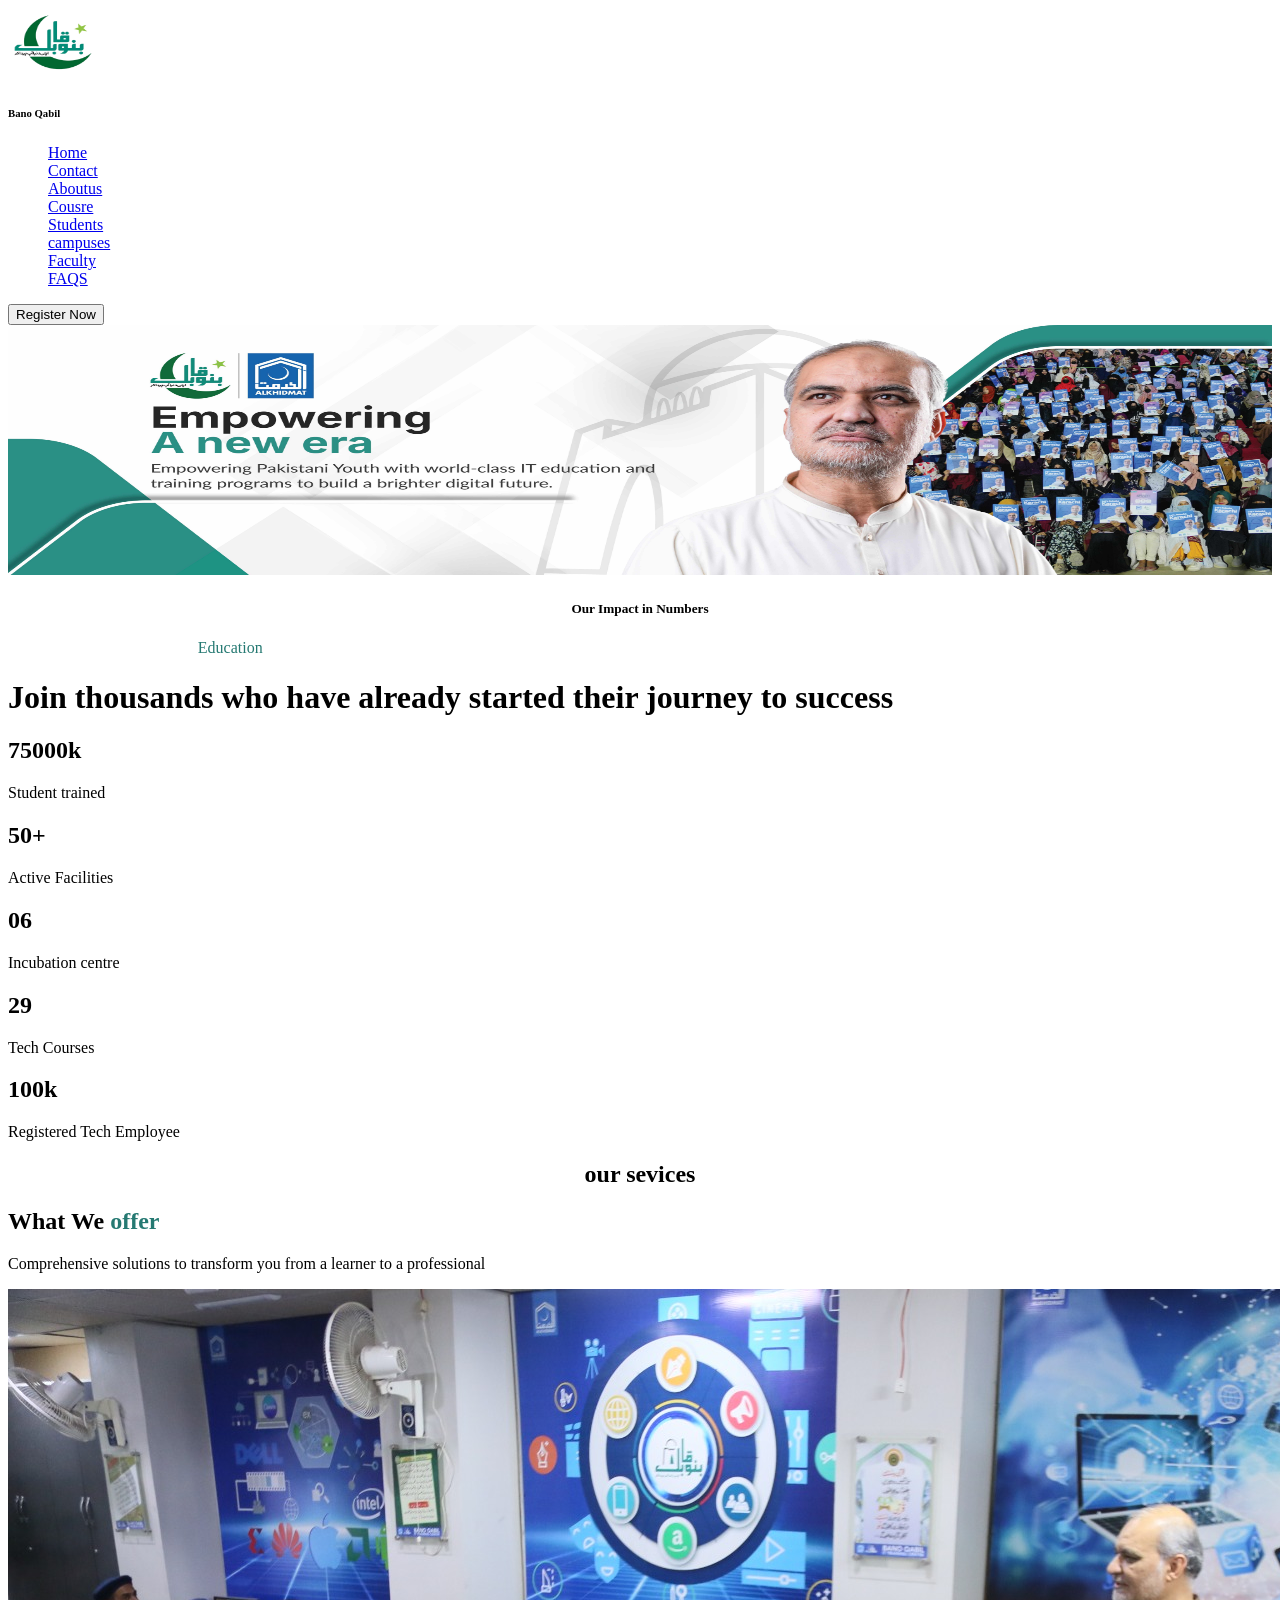
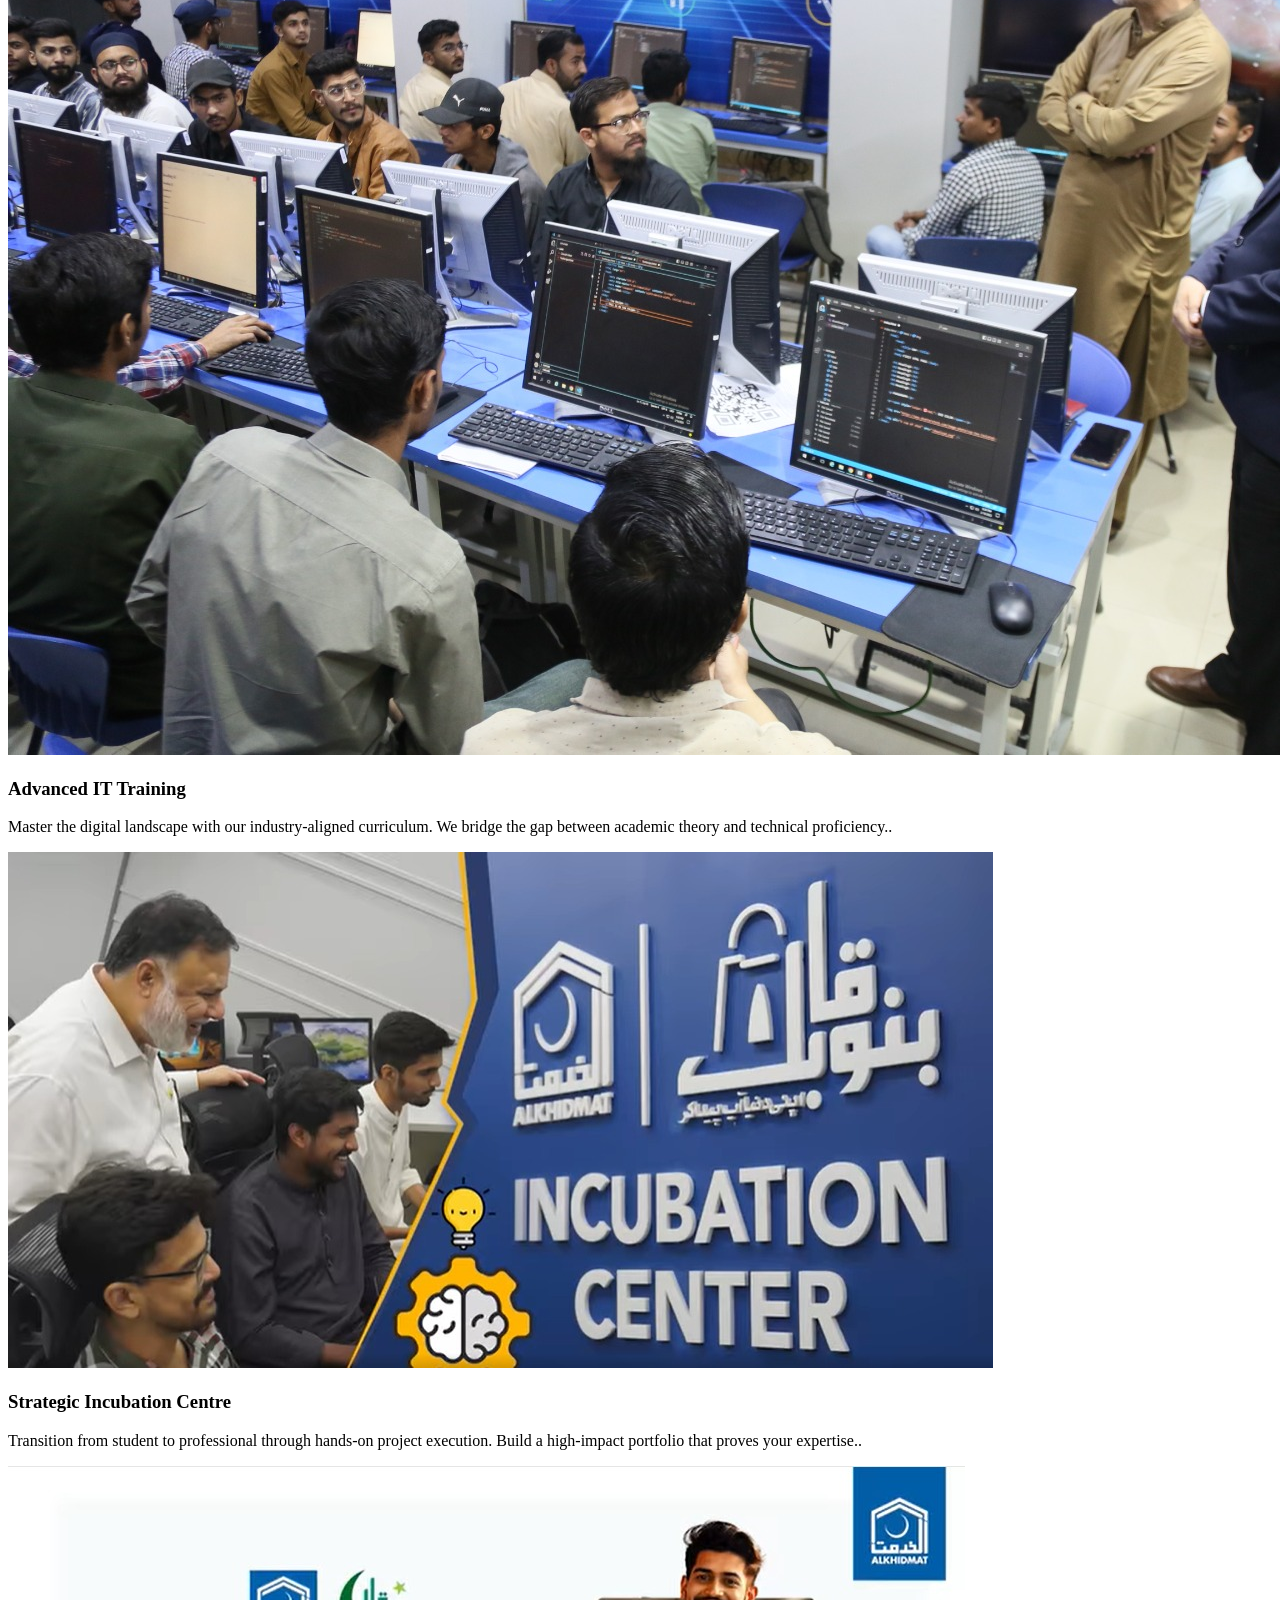
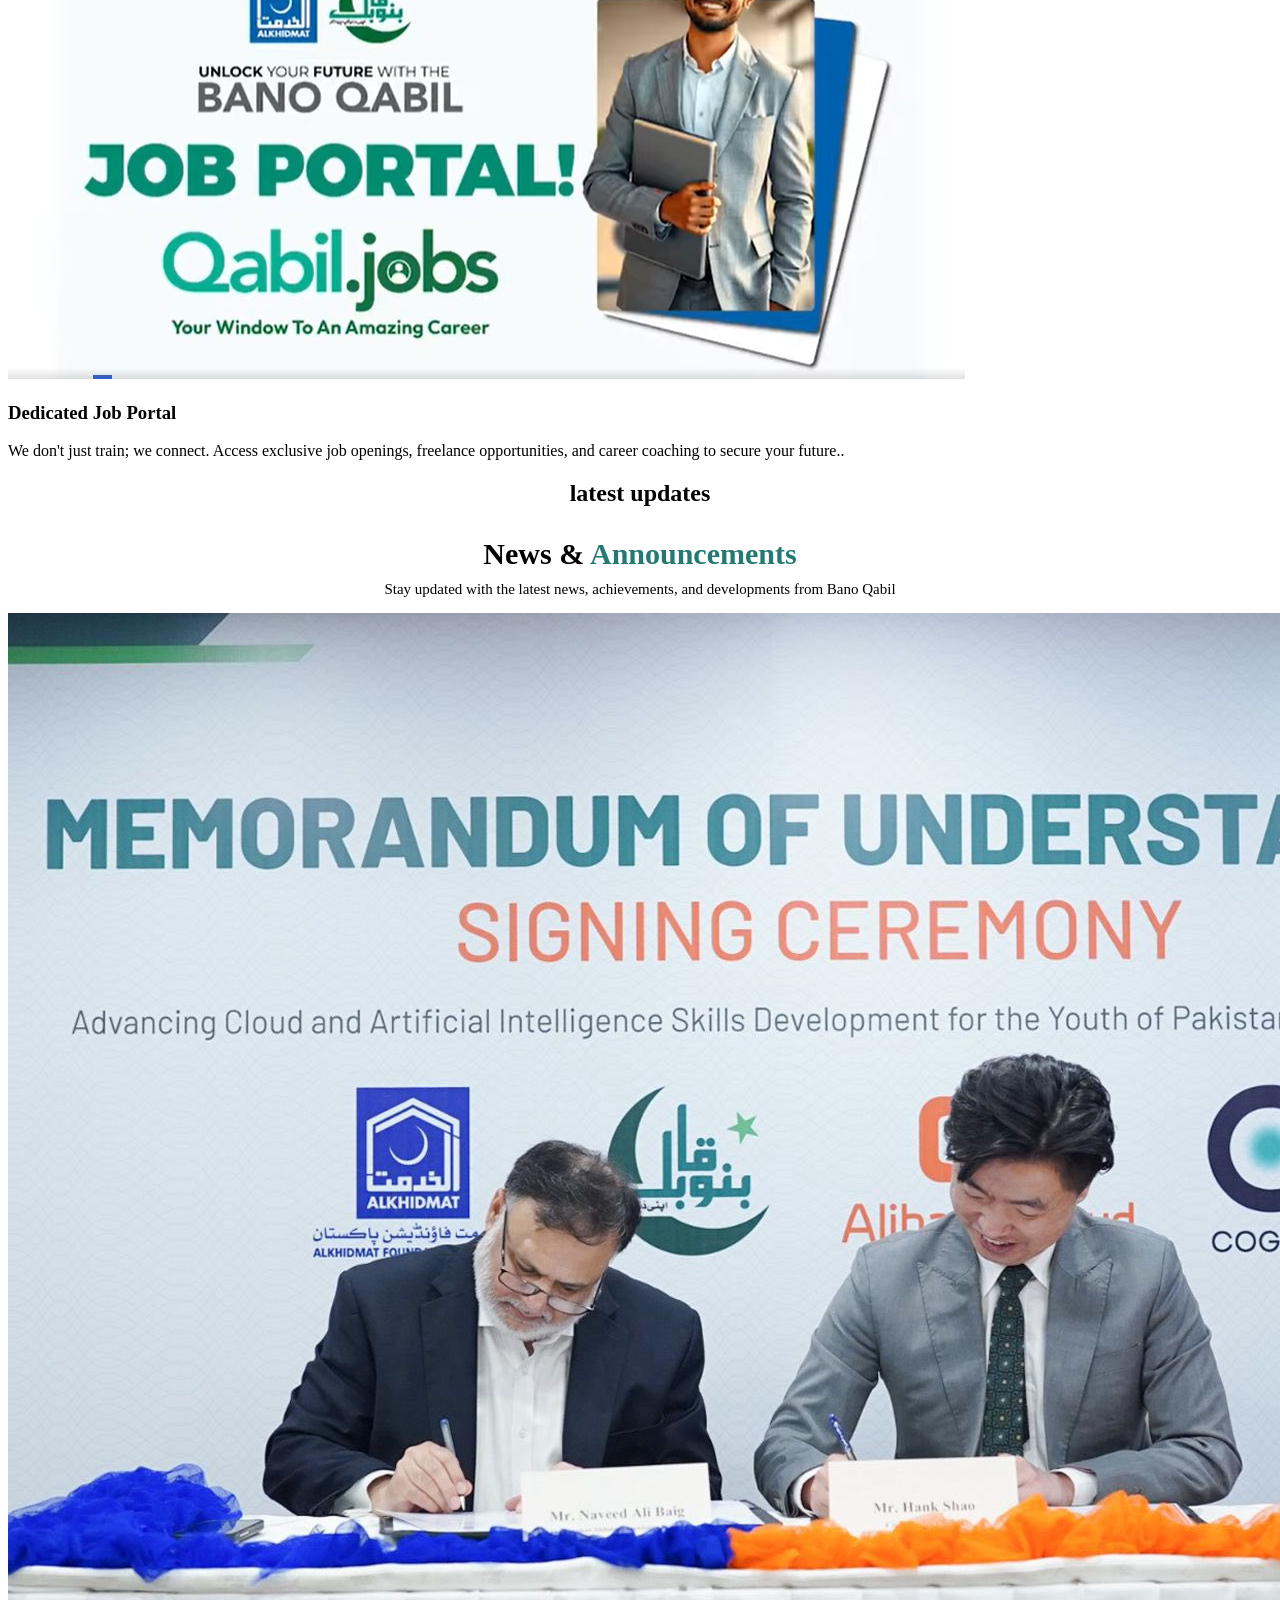
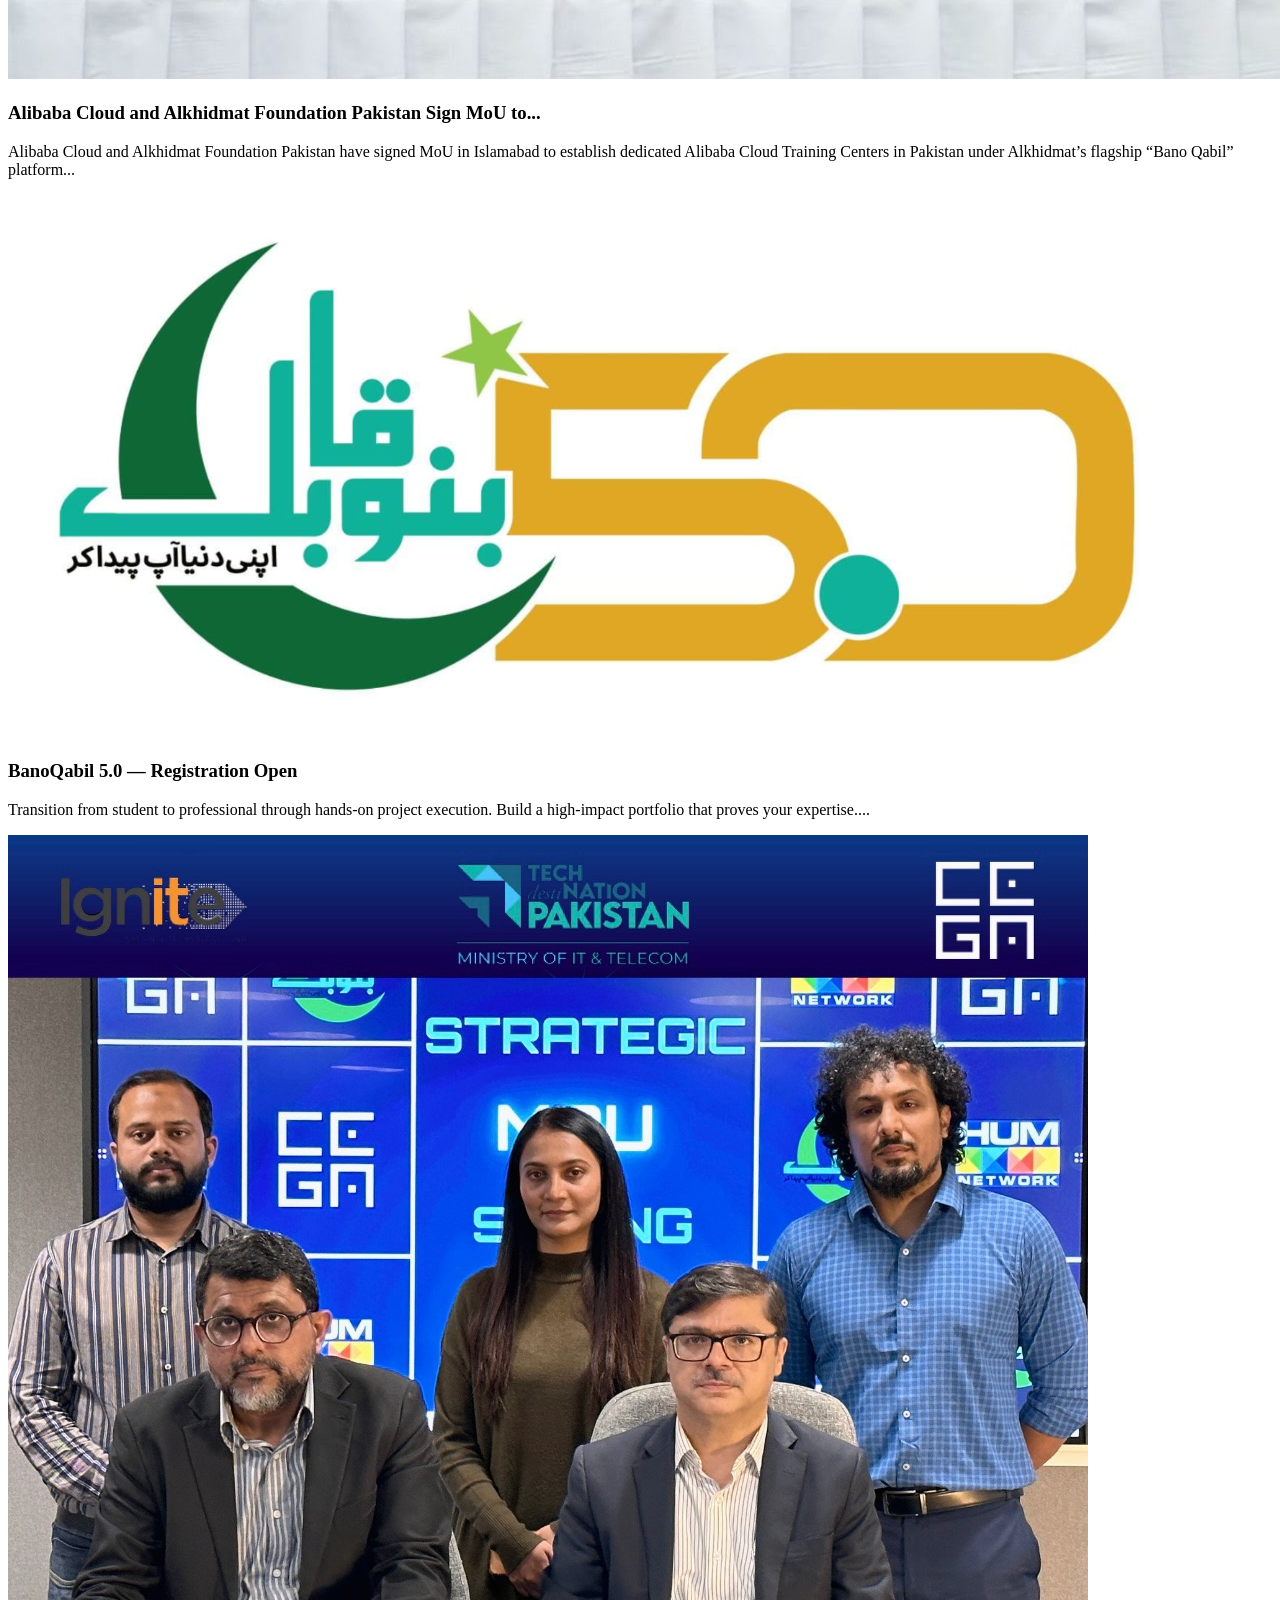
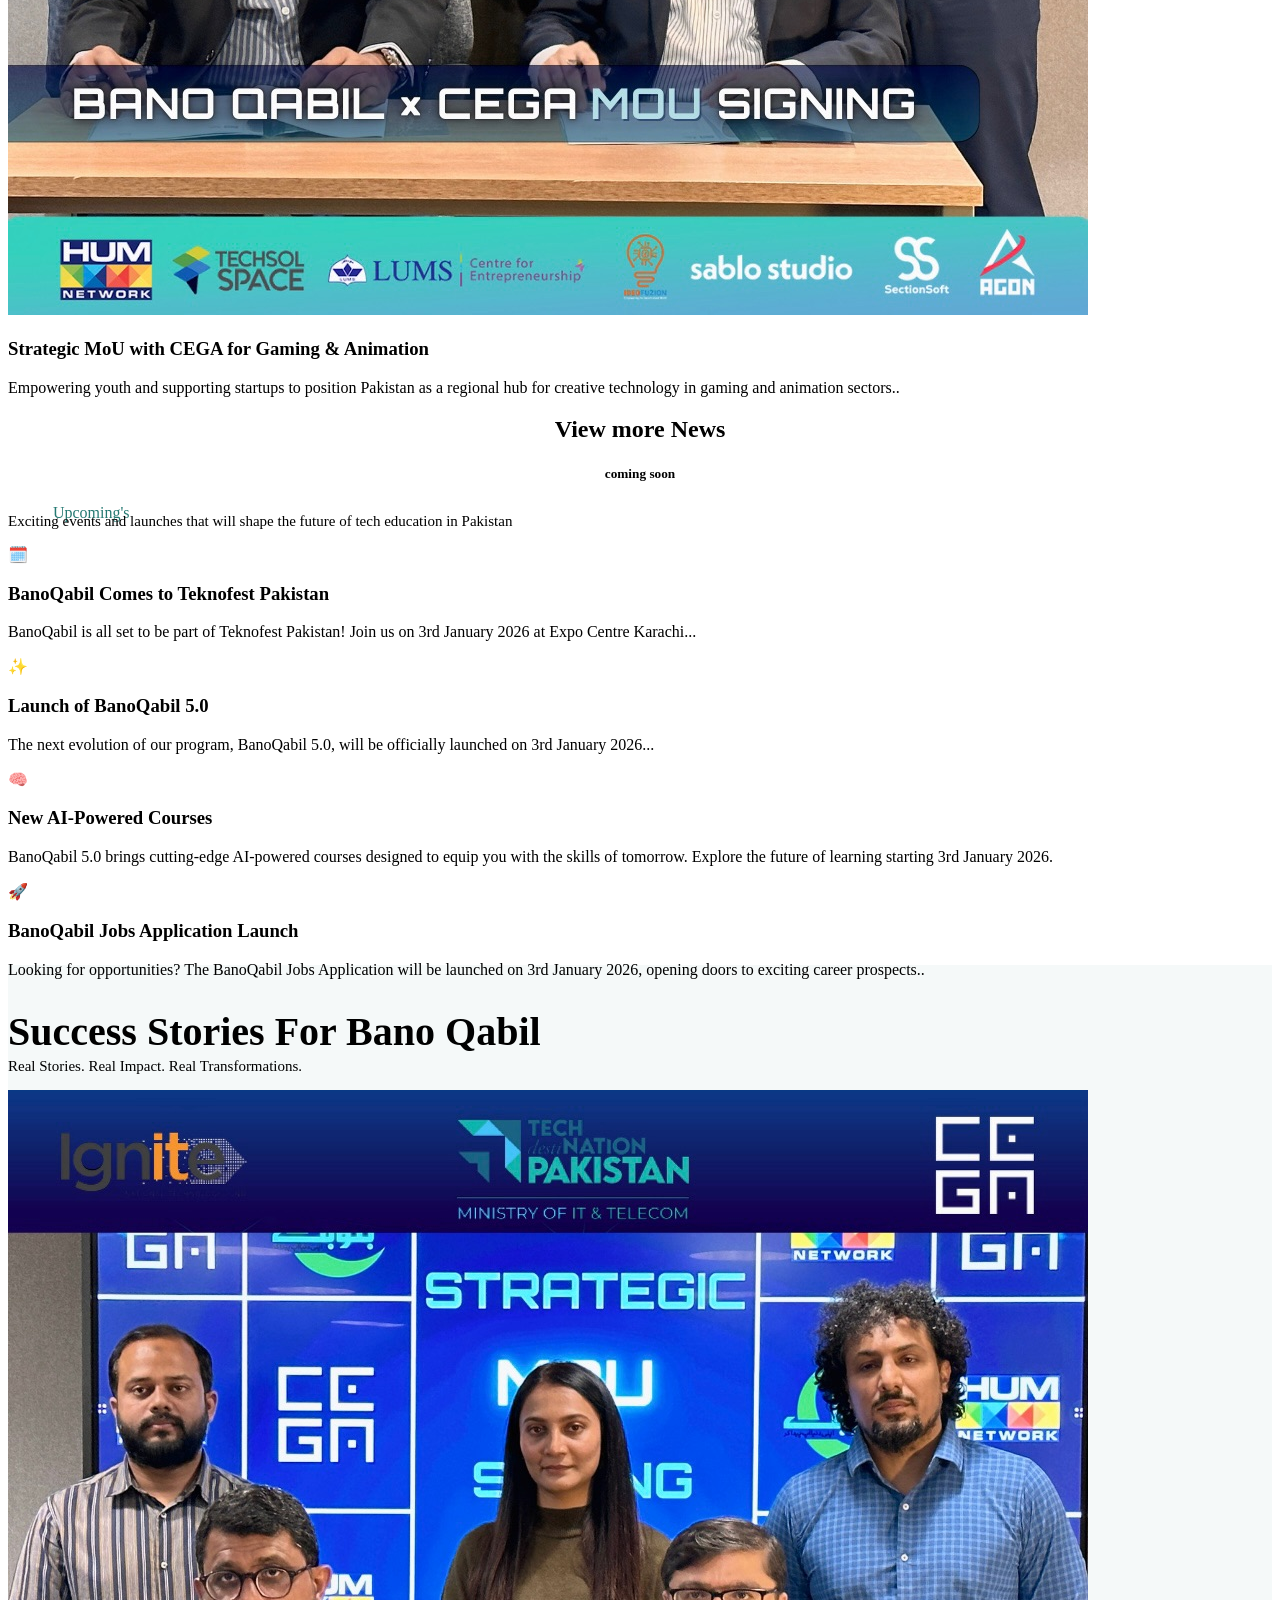
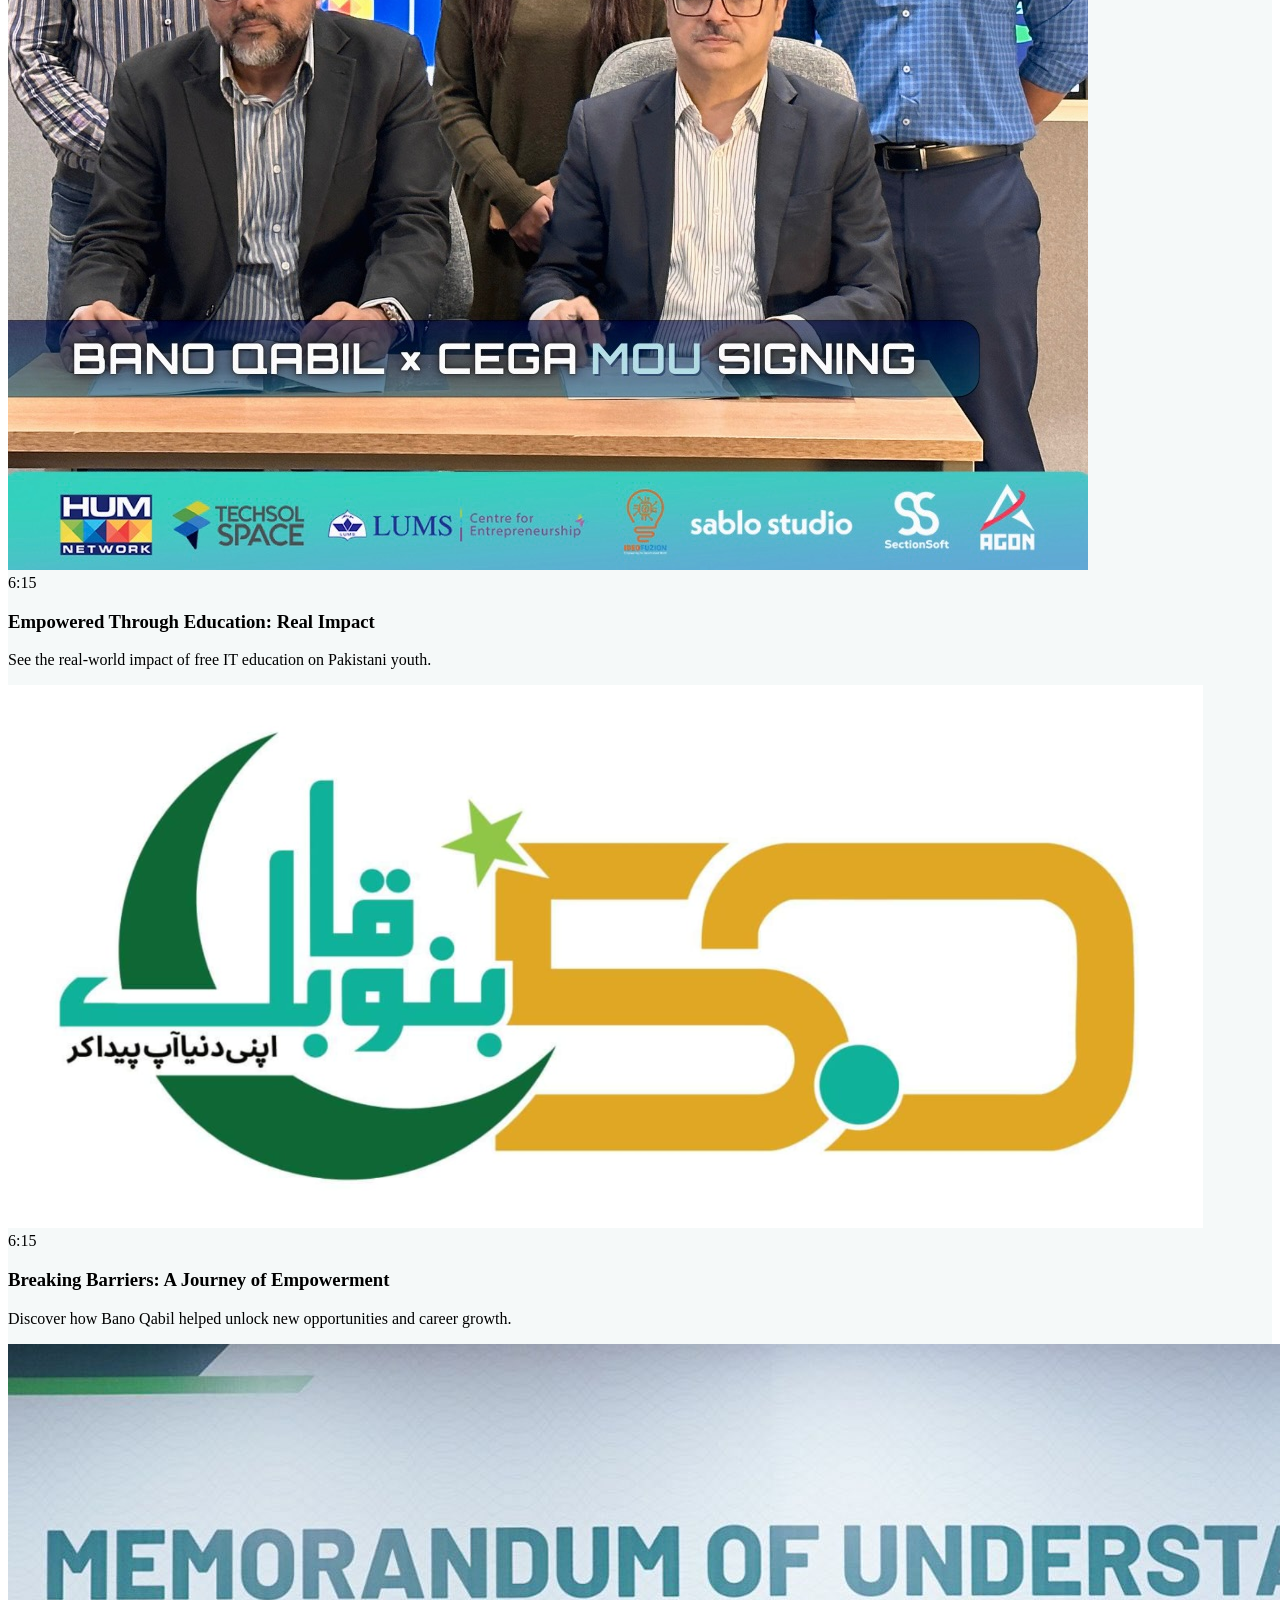
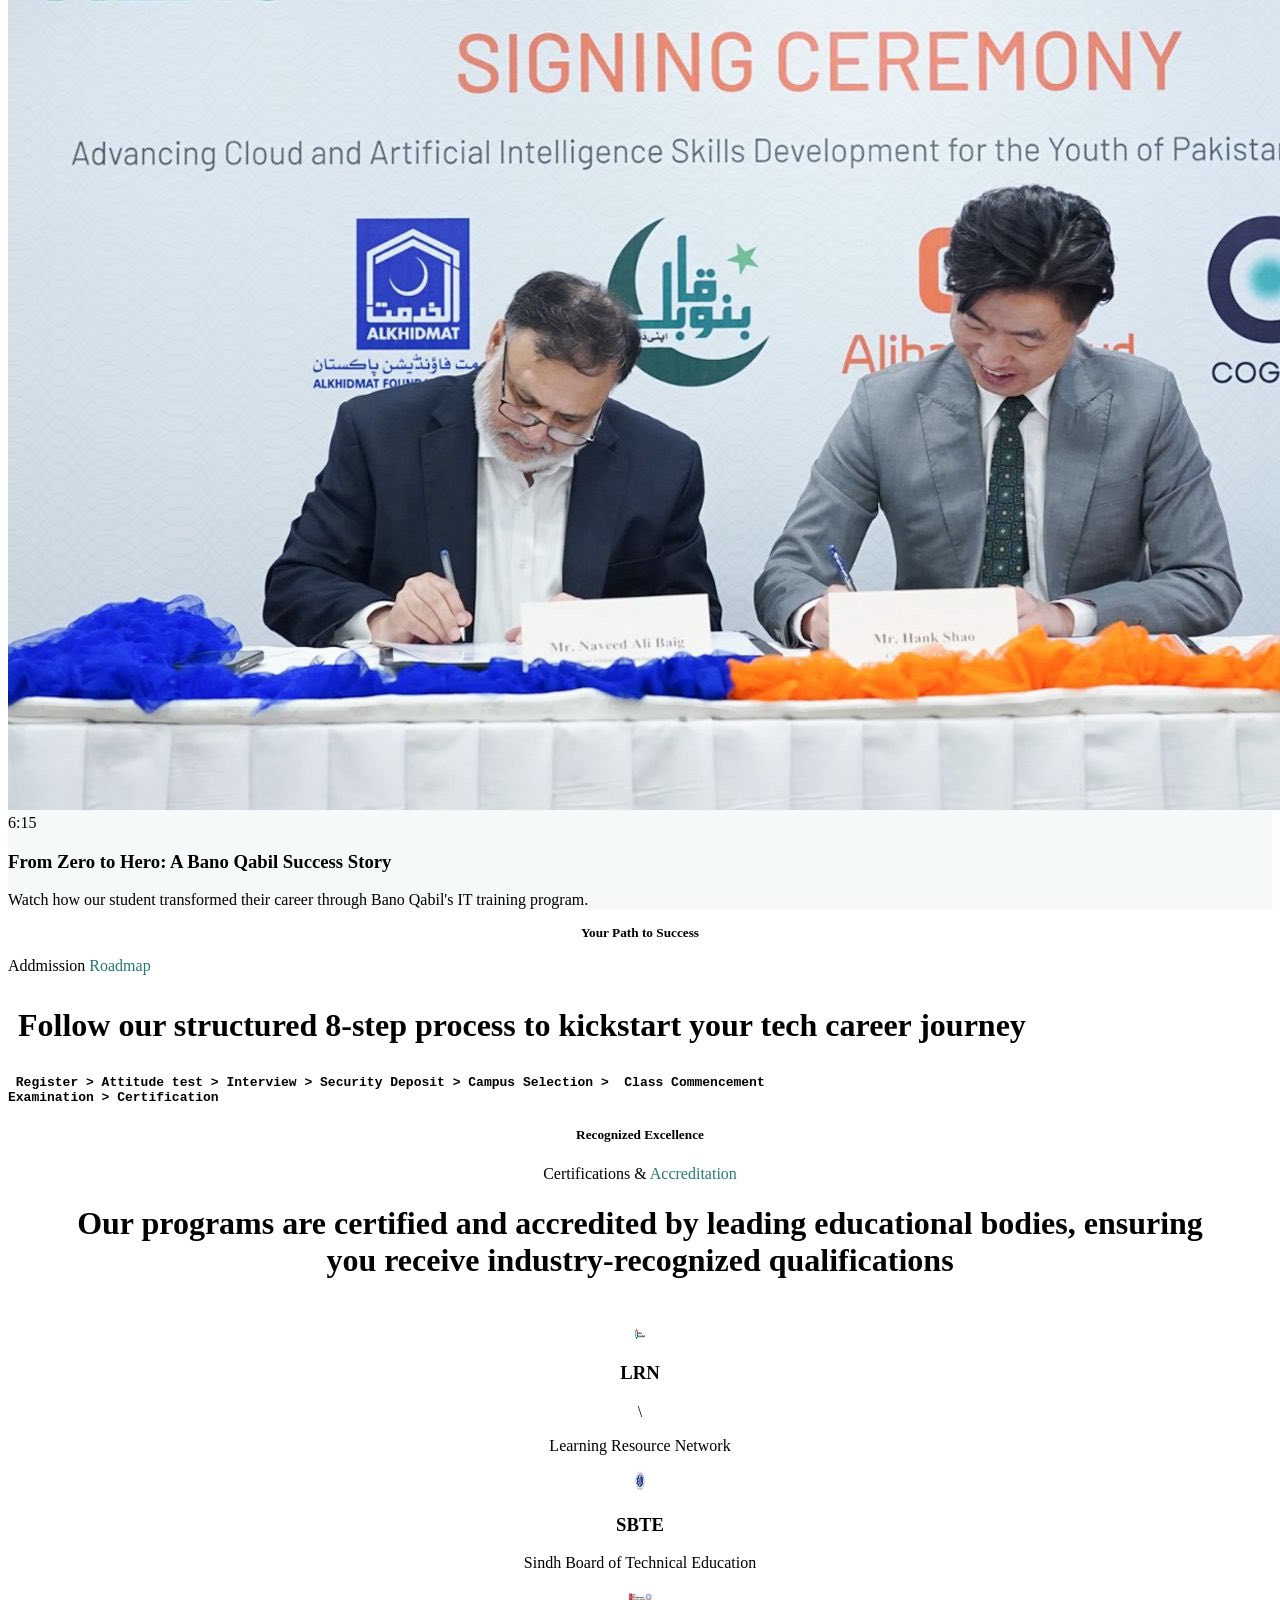
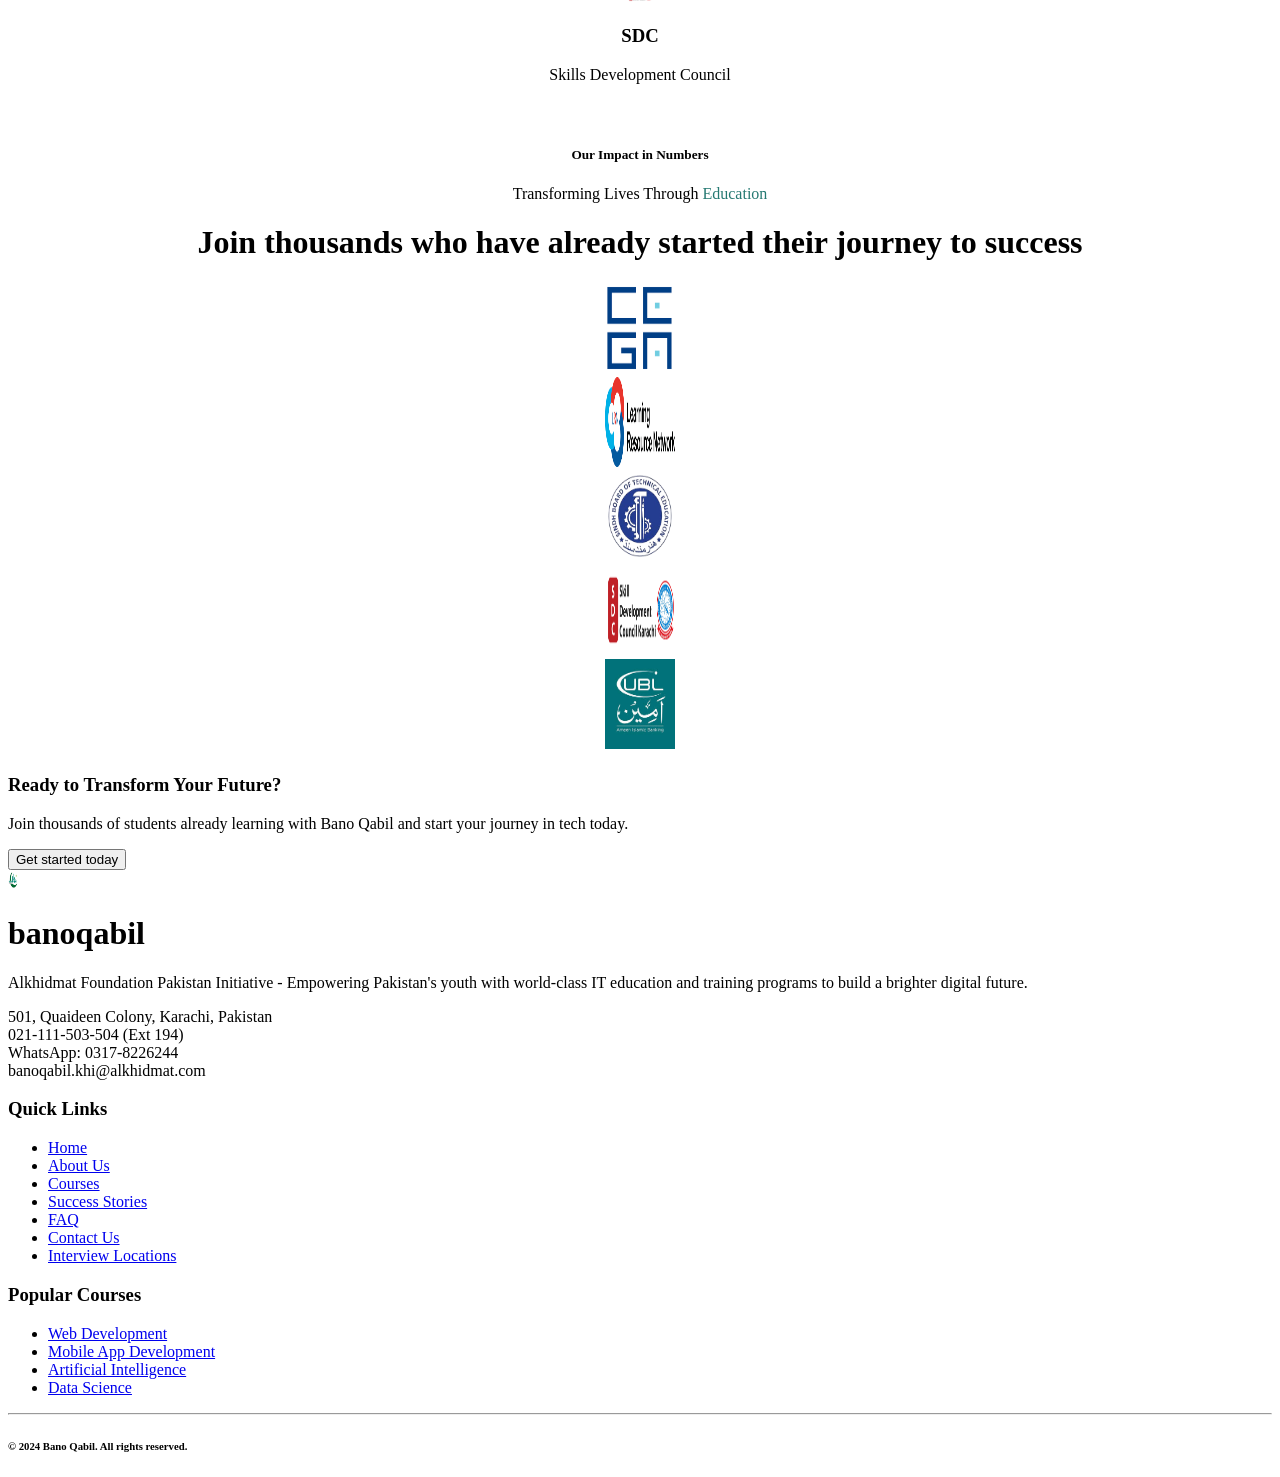
==== index.html @ 815fb4cd "Rename index.html.html to index.html" ====
<!DOCTYPE html>
<html>
    <title>new project</title>
    <body>
<link rel="stylesheet" href="C:\Users\hp\OneDrive\Documents\web cousre\webpage1\web\style.css.css">
  <header>
    
<div id="header">
<div class="logo">
    <img src="banologo-removebg-preview.png" height="70px" width="90px">
</div>
<h6>Bano Qabil</h6>
<div class="menu">
    <ul style="list-style: none;">
    <a href="home.html"><li>Home</li> </a>
    <a href="contact"> <li>Contact</li></a>
    <a href="aboutus.html"><li>Aboutus</li></a>
    <a href="cousre.html"><li>Cousre</li></a>
    <a href="Students.html"><li>Students</li></a>
   <a href="compueses.html"><li>campuses</li></a>
    <a href="
Faculty.html"><li>
Faculty</li></a>
    <a href="FAQS.html"><li>FAQS</li></a> </ul>
</div>
<div class="btn" >
  
    <button type="button" class="sub-btn">Register Now</button>
</div>  <!-- button -->
</div> <!-- heder -->
<div id="section">
<div class="hero-sec">
    <img src="banner_1.jpg" alt="banner" height="250px"
  width="100%" >
</div>  <!-- img -->
<div class="mid-sec">
 <center>  
<h5>  Our Impact in Numbers</h5> </center> 
  <P style="color: white;">
    Transforming Lives Through <span style=" color:rgb(37, 121, 114)">Education</span>
  </P  >
  <H1>Join thousands who have already started their journey to success<h4>  </div>  <!-- midsec -->
    <div class="boxes">
  <div class="box1">
        <h2>75000k</h2>
        <p>Student trained</p> </div>
          <div class="box2">
        <h2>50+</h2>
        <p>Active Facilities</p> </div>
          <div class="box3">
        <h2>06</h2>
        <p>Incubation centre</p> </div>
          <div class="box4">
        <h2>29</h2>
        <p>Tech Courses</p> </div>
          <div class="box5">
        <h2>100k</h2>
        <p>Registered Tech Employee</p> </div>  <!-- boxes -->
     
      
    </div>  <!-- boxes -->
     <div class="offer">
          <nav><center>
            <h1>our sevices</h1></center>
            <h2>What We <span style=" color:rgb(37, 121, 114)">offer</span></h2>
            <p>Comprehensive solutions to transform you from a learner to a professional</p> </nav> 

    <div class="gallery-container">

        <!-- Column 1 -->
        <div class="card">
            <img src="11.jpg" alt="advanced">
            <h3>Advanced IT Training</h3>
            <p>Master the digital landscape with our industry-aligned curriculum. We bridge the gap between academic theory and technical proficiency..</p>
        </div>

        <!-- Column 2 -->
        <div class="card">
            <img src="12.jpg">
            <h3>Strategic Incubation Centre</h3>
            <p>Transition from student to professional through hands-on project execution. Build a high-impact portfolio that proves your expertise..</p>
        </div>

        <!-- Column 3 -->
        <div class="card">
         <img src="13.jpg
         " alt="">
            <h3>Dedicated Job Portal</h3>
            <p>We don't just train; we connect. Access exclusive job openings, freelance opportunities, and career coaching to secure your future..</p>
        </div>  <!-- image -->
    </div>  <!-- containner -->
    </div>  <!-- offer -->
</div> <!-- section -->
    <div class="latest">
      <nav>
        <center>
<h1> latest updates</h1> 
 <h3 style="font-size: 30px;">News & <span style="color:rgb(37, 121, 114);"> Announcements </span></h3>
<p style="font-size: 15px; margin-top: -20px;">Stay updated with the latest news, achievements, and developments from Bano Qabil</p>     </center>
</nav> </div>  <!-- latest -->
<div class="gallery-container">

        <!-- Column 1 -->
        <div class="card">
            <img src="page1.jpg" alt="page1">
            <h3>Alibaba Cloud and Alkhidmat Foundation Pakistan Sign MoU to...</h3>
            <p>Alibaba Cloud and Alkhidmat Foundation Pakistan have signed MoU in Islamabad to establish dedicated Alibaba Cloud Training Centers in Pakistan under Alkhidmat’s flagship “Bano Qabil” platform...</p>
        </div>

        <!-- Column 2 -->
        <div class="card">
            <img src="page2.png">
            <h3>BanoQabil 5.0 — Registration Open</h3>
            <p>Transition from student to professional through hands-on project execution. Build a high-impact portfolio that proves your expertise....</p>
        </div>

        <!-- Column 3 -->
        <div class="card">
            <img src="page3.jpg">
            <h3>Strategic MoU with CEGA for Gaming & Animation</h3>
            <p>Empowering youth and supporting startups to position Pakistan as a regional hub for creative technology in gaming and animation sectors..</p>
        </div>  <!-- image -->
    </div>  <!-- containner -->
  <center>  <div class="view"> 
      <h2>View more News</h2>
    </div>  <!-- view--> </center>
    <DIV class="black-box">
      <div class="mid-sec">
 <center>  
<h5 > coming soon</h5>
 </center> 
  <P style="color: white;">
    Whats <span style=" color:rgb(37, 121, 114)">Upcoming's</span>

  </P > 
<p style="font-size: 15px; margin-top:-25px;">Exciting events and launches that will shape the future of tech education in Pakistan</p> </DIV>  <!-- blackbox--> </div>
<div class="announcement-grid">
  <div class="pak">
    <div class="icon">🗓️</div>
    <h3>BanoQabil Comes to Teknofest Pakistan</h3>
    <p>BanoQabil is all set to be part of Teknofest Pakistan! Join us on 3rd January 2026 at Expo Centre Karachi...</p>
  </div>
  <div class="pak">
    <div class="icon">✨</div>
    <h3>Launch of BanoQabil 5.0</h3>
    <p>The next evolution of our program, BanoQabil 5.0, will be officially launched on 3rd January 2026...</p>
  </div>
  <div class="pak">
    <div class="icon">🧠</div>
    <h3>New AI-Powered Courses</h3>
    <p>BanoQabil 5.0 brings cutting-edge AI-powered courses designed to equip you with the skills of tomorrow. Explore the future of learning starting 3rd January 2026.</p>
  </div>
    <div class="pak">
    <div class="icon">🚀</div>
    <h3>BanoQabil Jobs Application Launch</h3>
    <p>Looking for opportunities? The BanoQabil Jobs Application will be launched on 3rd January 2026, opening doors to exciting career prospects..</p>
  </div>
  </div> <!-- announcement-grid close -->
  <div class="as " style="margin-top: -30px; padding-top: 10px; background-color: rgb(245, 249, 249);"> 
  <h2 style="font-size: 40px;">    Success Stories For Bano Qabil</h2>
 <p style="margin-top: -30px; font-size: 15px;">Real Stories. Real Impact. Real Transformations.</p>
 <div class="video-container">
  <!-- Card 1 -->
  <div class="video-card">
    <div class="thumbnail-wrapper">
      <img src="page3.jpg" alt="Video Thumbnail">
      <div class="play-button">
      
      </div>
      <span class="video-time">6:15</span>
    </div>
    <div class="card-content">
      <h3>Empowered Through Education: Real Impact</h3>
      <p>See the real-world impact of free IT education on Pakistani youth.</p>
    </div>
  </div>
  <!-- Repeat for other cards -->
</div>
<div class="video-container">
  <!-- Card 1 -->
  <div class="video-card">
    <div class="thumbnail-wrapper">
      <img src="page2.png" alt="Video Thumbnail">
      <div class="play-button">
    
      </div>
      <span class="video-time">6:15</span>
    </div>
    <div class="card-content">
      <h3>Breaking Barriers: A Journey of Empowerment</h3>
      <p>Discover how Bano Qabil helped unlock new opportunities and career growth.</p>
    </div>
  </div>
  <!-- Repeat for other cards -->
</div>
<div class="video-container">
  <!-- Card 1 -->
  <div class="video-card">
    <div class="thumbnail-wrapper">
      <img src="page1.jpg" alt="Video Thumbnail">
      <div class="play-button">
      </div>
      <span class="video-time">6:15</span>
    </div>
    <div class="card-content">
      <h3>From Zero to Hero: A Bano Qabil Success Story</h3>
      <p>Watch how our student transformed their career through Bano Qabil's IT training program.</p>
    </div>
  </div>
  <!-- Repeat for other cards -->
</div>
  </div> <!--as-->
<div class="cta">
   <center>  
<h5 style="margin: 10px;">  Your Path to Success</h5> </center> 
  <P>
    Addmission <span style=" color:rgb(37, 121, 114)">Roadmap</span>
  </P  >
  <H1 style="padding: 10px;">Follow our structured 8-step process to kickstart your tech career journey<h4> 
<pre> Register > Attitude test > Interview > Security Deposit > Campus Selection >  Class Commencement
Examination > Certification
</pre>
  </div>
<div class="last1">  <center>  
<h5 style="margin: 10px\\;">Recognized Excellence  </h5> </center> 
  <P style="text-align: center;">
    Certifications & <span style=" color:rgb(37, 121, 114)">Accreditation</span>
  </P  >
  <center>
  <H1 style="color: black;">Our programs are certified and accredited by leading educational bodies, ensuring <br> you receive industry-recognized qualifications </h1> </center>
 <center> <div class="gallery-container1" style="padding: 25px;"> 

        <!-- Column 1 -->
        <div class="card1">
            <img src="logo2.png" height="10px" width="10px" >
      
            <h3>LRN</h3>\
            <P>Learning Resource Network</P>
         
        </div>

        <!-- Column 2 -->
        <div class="card1">
            <img src="logo3.png"  height="20px" width="10px">
            <h3>SBTE</h3>
            <P>Sindh Board of Technical Education</P>
         
        </div>

        <!-- Column 3 -->
        <div class="card1">
            <img src="logo4.png" alt="three" height="10px width10px">
            <h3>SDC</h3>
            <P>Skills Development Council</P>
            
    </div>  <!-- containner --> </center></div>  
  <div class="last2"> 
 <center>  
<h5>  Our Impact in Numbers</h5>
  <P>
    Transforming Lives Through <span style=" color:rgb(37, 121, 114)">Education</span>
  </P  >
  <H1>Join thousands who have already started their journey to success<h4>
    <div ;class="logoo">
       <div class="lo1"> <img src="logo1.png" height="90px" width="70px" alt="logo"></div>
       <div class="lo2"> <img src="logo2.png" height="90px" width="70px" alt="logo"></div>
       <div class="lo3"><img src="logo3.png" height="90px" width="70px" alt="logo"></div>
      <div class="lo4"> <img src="logo4.png" height="90px" width="70px" alt="logo"></div>
        <div class="lo5"> <img src="logo5.jpg" height="90px" width="70px" alt="logo"></div> </center> 
</div>  <!-- boxes -->
  </div> <!-- last2 -->
  <div class="last3
  ">
  <h3>Ready to Transform Your Future?</h3>
      <p >Join thousands of students already learning with Bano Qabil and start your journey in tech today.</p>
    <button type="button"> Get started today </button>
  <button type="button" style="background-color: transparent; color: white; box-shadow: white;border: 1px solid white; " 
 > Learn more </button>
    </div>
        <!-- Footer Section -->
    <footer class="main-footer">
        <div class="footer-container">
            <!-- Column 1: About -->
            <div class="footer-col">
                <div class="me">
                  <img src="banologo-removebg-preview.png" height="20px" width="10px" alt="">
                  <h1>banoqabil</h1>
                </div>
                <p>Alkhidmat Foundation Pakistan Initiative - Empowering Pakistan's youth with world-class IT education and training programs to build a brighter digital future.</p>
                <div class="contact-info">
                    501, Quaideen Colony, Karachi, Pakistan<br>
                    021-111-503-504 (Ext 194)<br>
                    WhatsApp: 0317-8226244<br>
                    banoqabil.khi@alkhidmat.com
                </div>
            </div>

            <!-- Column 2: Quick Links -->
            <div class="footer-col">
                <h3>Quick Links</h3>
                <ul>
                    <li><a href="#">Home</a></li>
                    <li><a href="#">About Us</a></li>
                    <li><a href="#">Courses</a></li>
                    <li><a href="#">Success Stories</a></li>
                    <li><a href="#">FAQ</a></li>
                    <li><a href="#">Contact Us</a></li>
                    <li><a href="#">Interview Locations</a></li>
                </ul>
            </div>

            <!-- Column 3: Popular Courses -->
            <div class="footer-col">
                <h3>Popular Courses</h3>
                <ul>
                    <li><a href="#">Web Development</a></li>
                    <li><a href="#">Mobile App Development</a></li>
                    <li><a href="#">Artificial Intelligence</a></li>
                    <li><a href="#">Data Science</a></li>
                </ul>
            </div>
        </div>
        <hr> 
        <div class="last">
           <h6 >© 2024 Bano Qabil. All rights reserved.</h6>
        </div>
       
    </footer>
    </body>
</html>
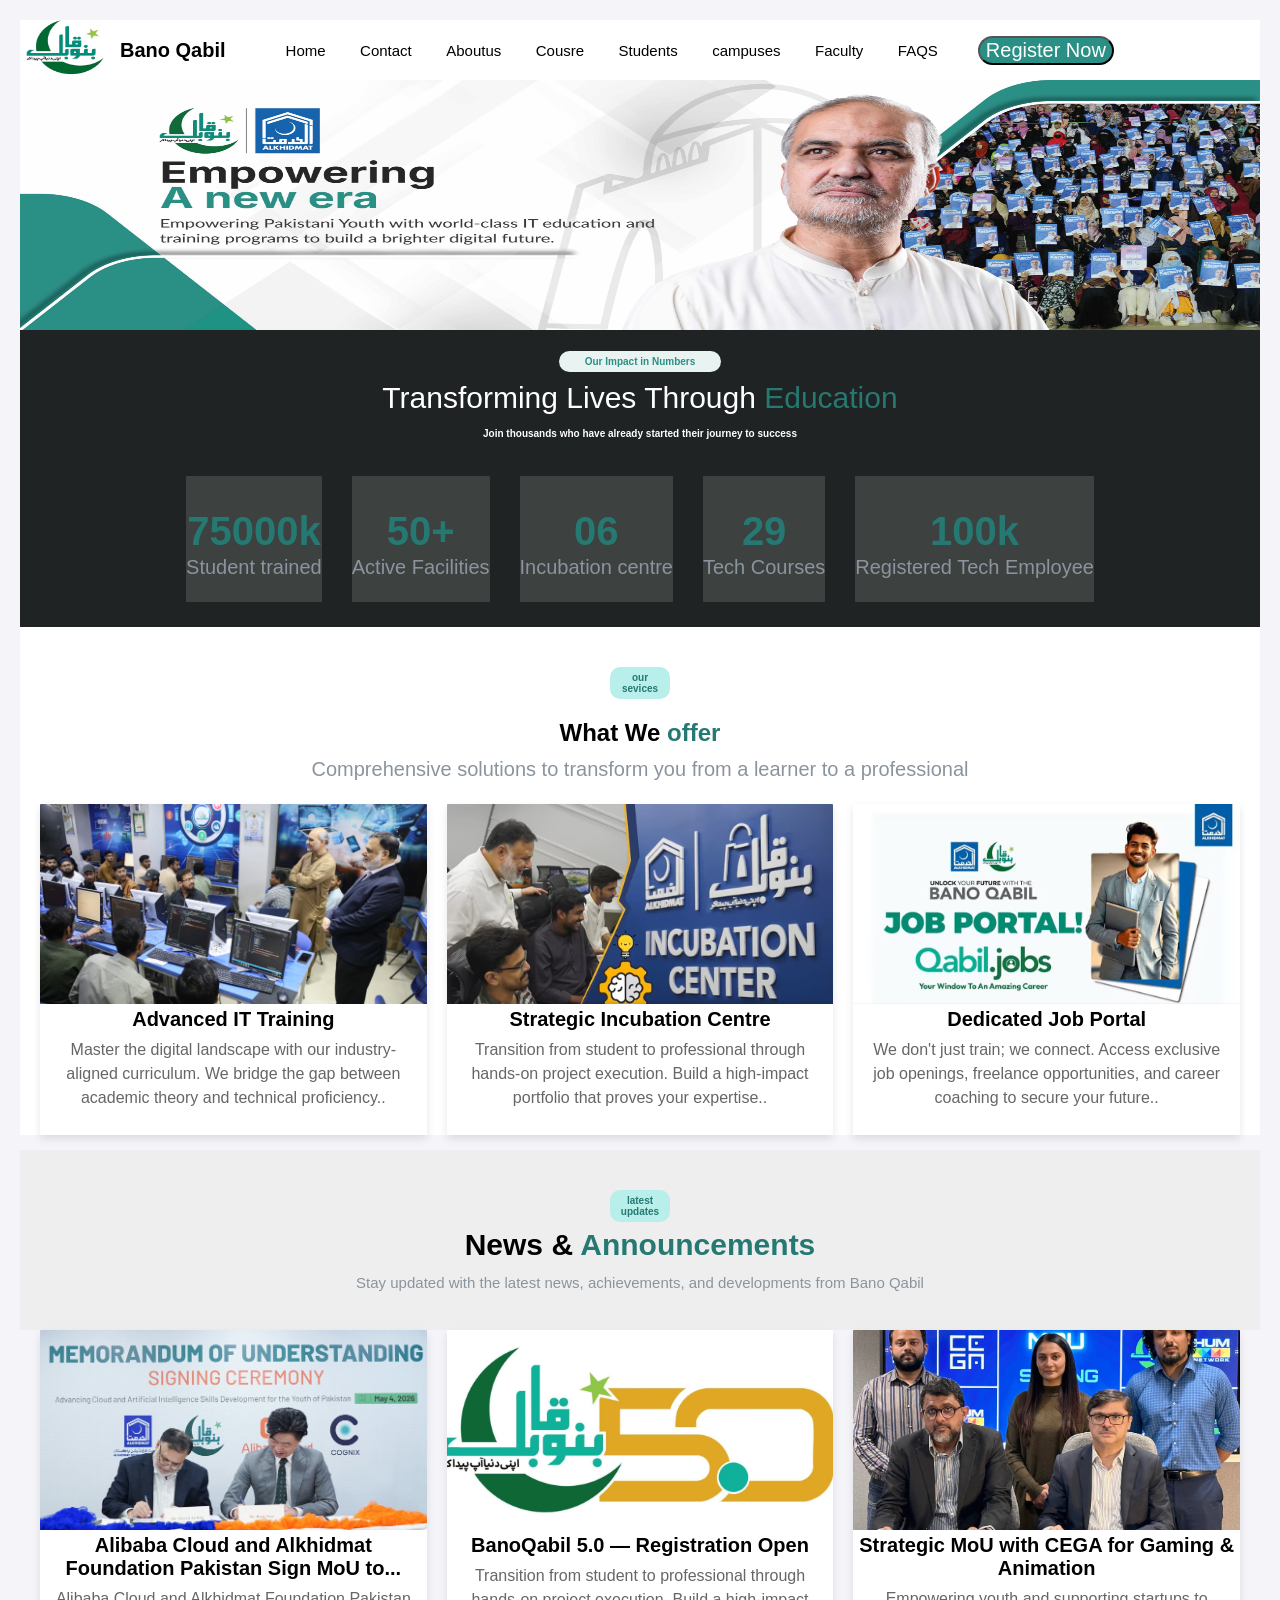
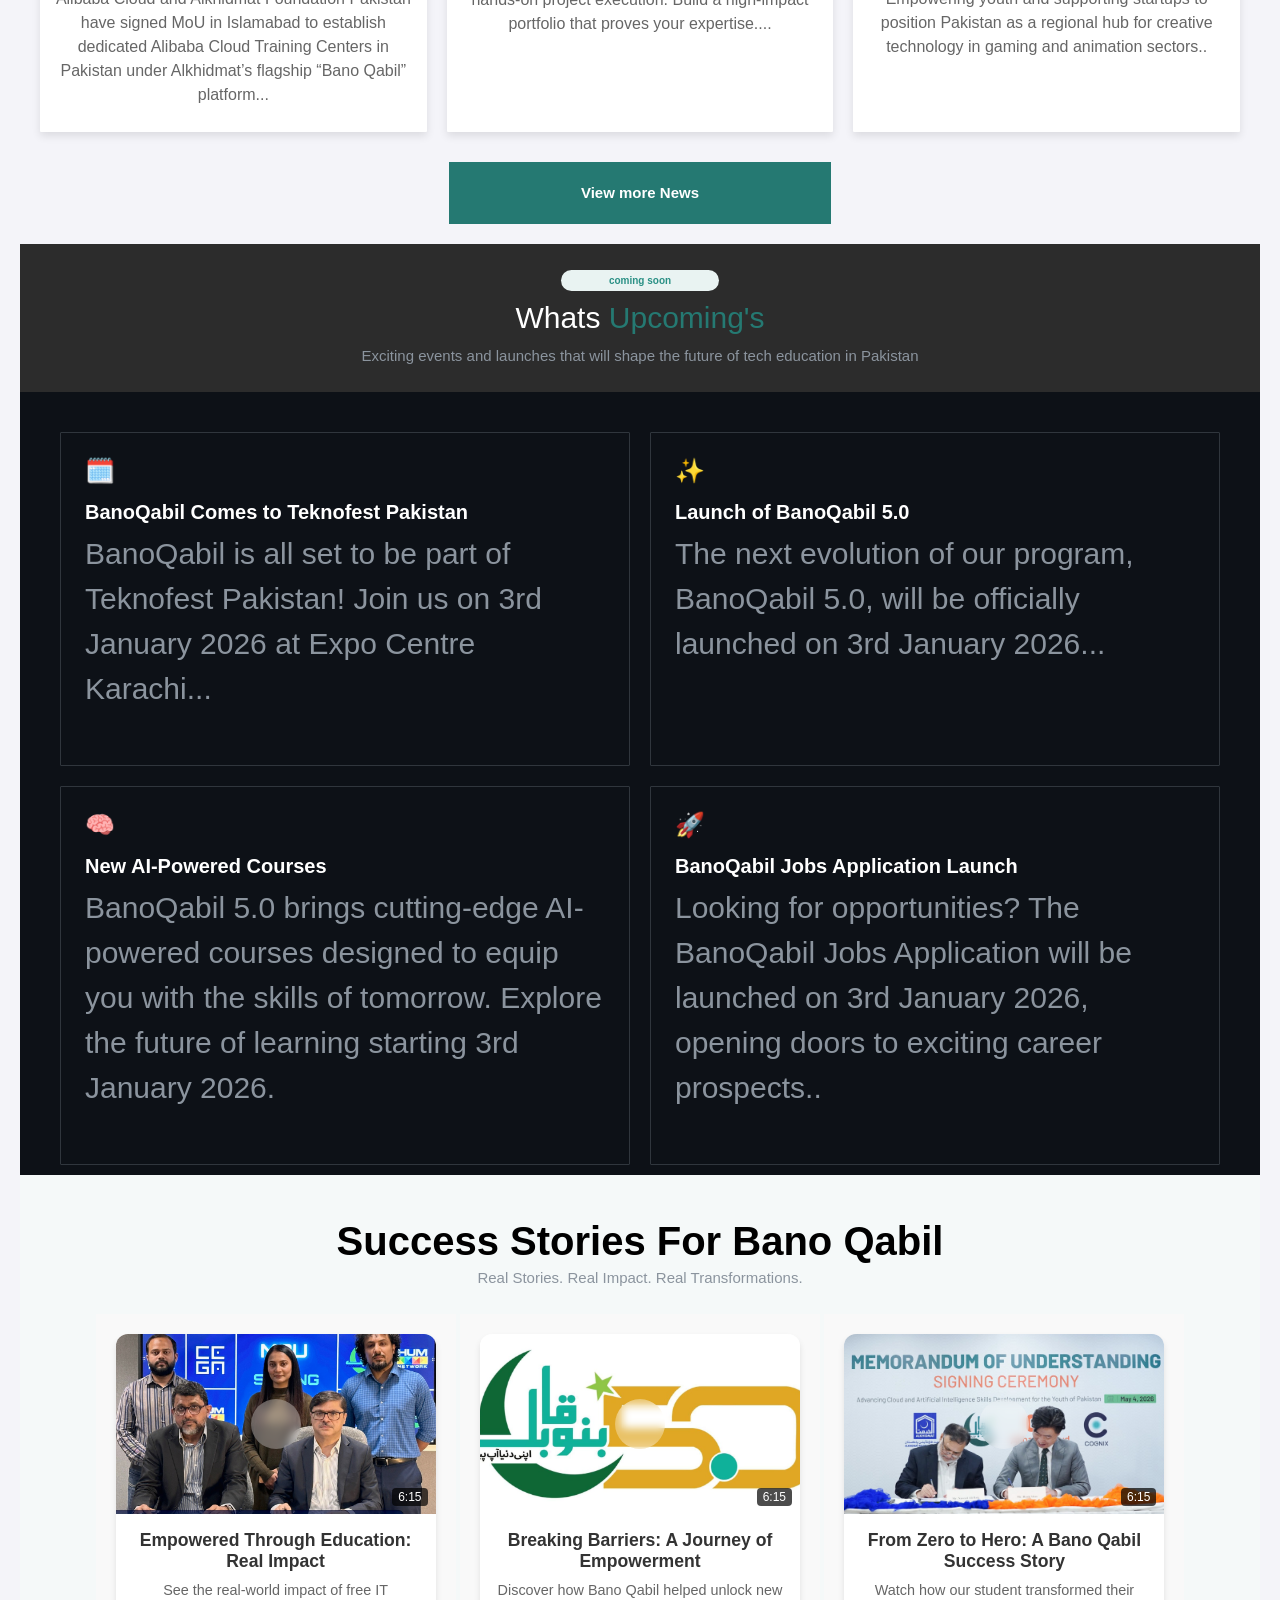
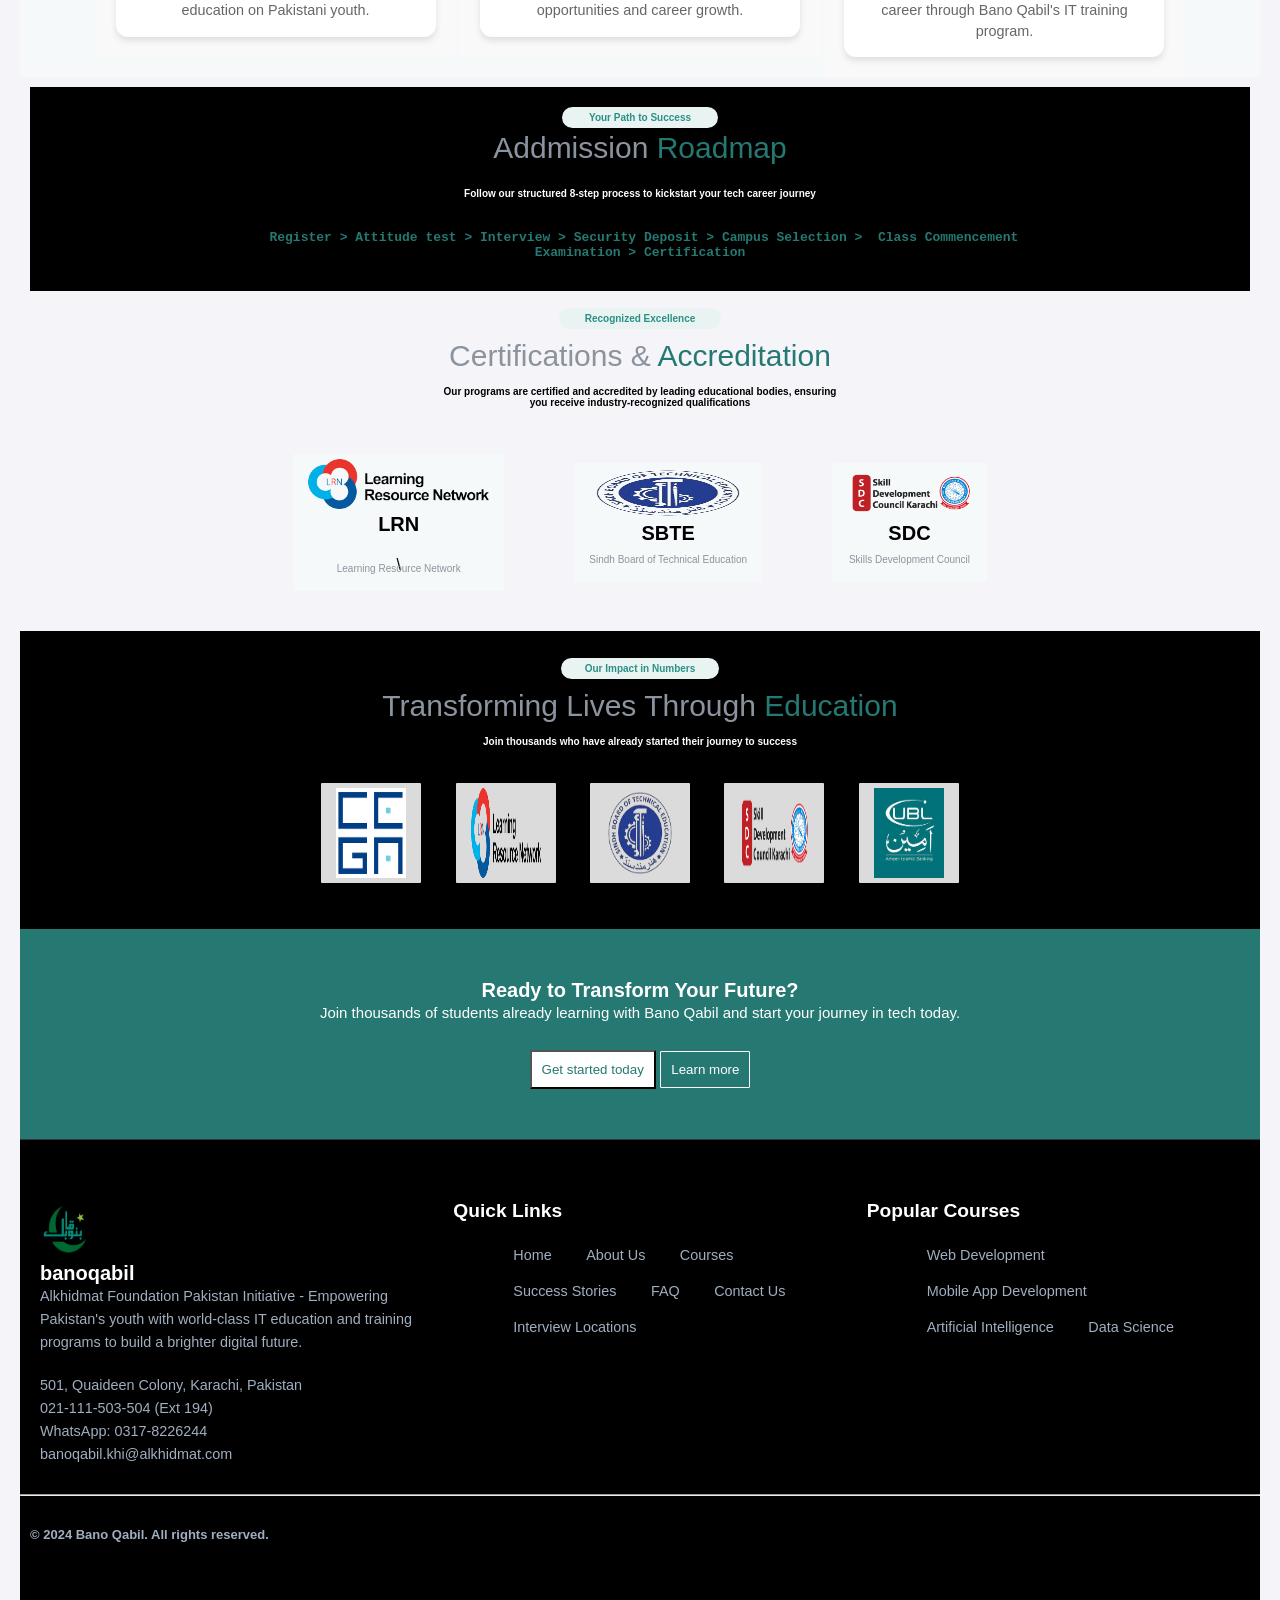
==== commit 4c750193: "Update index.html" ====
--- a/index.html
+++ b/index.html
@@ -2,7 +2,7 @@
 <html>
     <title>new project</title>
     <body>
-<link rel="stylesheet" href="C:\Users\hp\OneDrive\Documents\web cousre\webpage1\web\style.css.css">
+<link rel="stylesheet" href="style.css">
   <header>
     
 <div id="header">
--- a/style.css
+++ b/style.css
@@ -0,0 +1,541 @@
+#body{
+    margin: 0px;
+
+}
+#header{
+    background-color: rgb(255, 255, 255);
+    text-align: center;
+    align-items: center;
+    display: flex;
+width: 100%;
+height: 60px;}
+ h6{
+    font-size: 20px;
+    padding-left: 10px;
+ }   
+
+
+li{  color: black;
+ display: inline-flex;
+font-size: 15px;
+border-radius: 10px;
+padding: 5px 10px;
+margin-left: 10px;
+
+}
+a{
+    text-decoration: none;
+}/
+.sub-btn{
+    gap: 10px;
+    text-align: end;
+}
+.sub-btn{
+  
+    font-size: 20px;
+    background-color:rgb(42, 144, 133);
+    color: white;
+    border-radius: 20px;
+margin-left: 30px}
+#section{
+    background-color:rgb(32, 35, 35);
+    height: auto;
+    width: 100%;
+}
+.mid-sec{
+    color: white;
+    text-align: center;
+}
+h5{
+    font-size: 10px;
+    background-color: rgb(233, 243, 242);
+    width: 13%;
+padding-top: 5px;
+padding-bottom: 5px;
+border-radius: 20px;
+color: rgb(42, 144, 133);
+}
+p{
+
+    font-size: 30px;
+    margin-top: -13px;
+}
+h1{
+    font-size: 10px;
+        margin-top: -22px;
+        color:rgb(255, 255, 255);
+    
+}
+.boxes{
+display: flex;
+margin-top: -10px;
+padding: 10px;
+align-items: center;
+justify-content: center;
+}
+.box1,
+.box2,
+.box3,
+.box4,
+.box5{  text-align: center;
+  background-color: rgb(61, 65, 64);
+  margin: 15px;
+padding: -5px 15px;
+  color:rgb(37, 121, 114) ;
+  border-radius: 10px;
+    border-radius: 1px; 
+    transition:color 0.2s ;
+     transition: transform 0.2s;
+}
+
+.box1:hover {
+  transform: translateY(-5px);
+color: red;
+
+}
+.box2:hover {
+  transform: translateY(-5px);
+color: red;
+}
+.box3:hover {
+  transform: translateY(-5px);
+color: red;
+}.box4:hover {
+  transform: translateY(-5px);
+color: red;
+}.box5:hover {
+  transform: translateY(-5px);
+color: red;
+}
+.boxes h2{
+    font-size: 40px;
+    
+}
+.boxes p{
+    font-size: 20px;
+margin-top:-35px;
+}
+.offer{background-color: white;
+ padding-top: 20px;
+ text-align: center;
+}
+nav h1{
+    background-color: rgb(184, 239, 235);
+    color: rgb(37, 121, 114);
+    width: 50px;
+    padding: 5px;
+    margin-top: 20px;
+    border-radius: 10px;
+}
+nav p{
+    font-size: 20px;
+}
+        body {
+            font-family: Arial, sans-serif;
+            margin: 0;
+            padding: 20px;
+            background-color: #f4f4f9;
+        }
+        .gallery-container {
+            display: flex;
+            justify-content: space-between;
+            gap: 20px;
+            max-width: 1200px;
+            margin: 0 auto;
+            
+            
+        }
+        .card {
+            flex: 1;
+            background-color: #ffffff;
+            border-radius: 8px;
+            overflow: hidden;
+            box-shadow: 0 4px 8px rgba(0, 0, 0, 0.1);
+            padding-bottom: 15px;
+            text-align: center;
+            text-decoration-color: rgb(40, 145, 77);
+              border-radius: 1px;  transition: transform 0.2s;
+}
+
+.card:hover {
+  transform: translateY(-5px);
+            
+        }
+
+        .card img {
+            width: 100%;
+            height: 200px;
+            object-fit: cover;
+        }
+
+     
+        .card h3 {
+        color: palegreen
+            font-size:40px
+            margin: 15px 10px 10px 10px;
+        
+        }
+
+  
+        .card p {
+            font-size: 1rem;
+            line-height: 1.5;
+            color: #666666;
+            padding: 0 15px;
+            margin-bottom: 10px;
+        }
+        .latest{
+            background-color: rgb(238, 238, 238);
+            padding: 20px 10px;
+            text-align: center;
+            margin-top: 15px;
+        }
+
+        nav h3{
+            font-size: 40px;
+            font-weight: 100px; 
+            margin-top: -2px;
+        }
+        .view{
+            background-color: rgb(37, 121, 114);
+          color: white;
+            box-sizing: 20px;
+            font-size: 10px;
+            padding: 10px 5px;
+            margin-top: 30px;
+            width: 30%;
+            align-items: center;
+          transition: color 2s;
+          
+        }
+        .view :hover{
+            color: red;
+        }
+        .black-box{
+            background-color: rgb(44, 44, 44);
+            padding: 10px;
+            margin-top: 20px;
+        }
+.announcement-grid {
+  display: grid;
+  grid-template-columns: repeat(2, 1fr); 
+  gap: 20px;
+  background-color: #0d1117;
+  padding: 40px;
+  
+}
+
+.pak {
+
+  border: 1px solid #30363d;
+  border-radius: 12px;
+  padding: 24px;
+  color: white;
+  text-align: left;  border-radius: 1px;  transition: transform 0.2s;
+}
+
+.pak:hover {
+  transform: translateY(-5px);
+}
+
+
+.icon {
+  font-size: 24px;
+  margin-bottom: 16px;
+  color: #58a6ff; /* Icon color */
+}
+
+h3 {
+  margin-top: 0;
+  font-size: 1.25rem;
+}
+
+p {
+  color: #8b949e;
+  line-height: 1.5;
+}
+.as{
+    background-color: white;
+    width: 100%;
+    margin-right: 20px;
+    text-align: center;
+    
+}
+.video-container {
+    margin-top: 10px;
+  display:inline-flex;
+  gap: 20px;
+  padding: 20px;
+  justify-content: center;
+  background-color: #f9f9f9;
+}
+
+.video-card {
+  width: 320px;
+  background: white;
+  border-radius: 12px;
+  overflow: hidden;
+  box-shadow: 0 4px 6px rgba(0,0,0,0.1);
+  transition: transform 0.2s;
+}
+
+.video-card:hover {
+  transform: translateY(-5px);
+}
+
+.thumbnail-wrapper {
+  position: relative;
+  height: 180px;
+}
+
+.thumbnail-wrapper img {
+  width: 100%;
+  height: 100%;
+  object-fit: cover;
+}
+
+.play-button {
+  position: absolute;
+  top: 50%;
+  left: 50%;
+  transform: translate(-50%, -50%);
+  background: rgba(255, 255, 255, 0.3);
+  width: 50px;
+  height: 50px;
+  border-radius: 50%;
+  display: flex;
+  align-items: center;
+  justify-content: center;
+  backdrop-filter: blur(4px);
+}
+
+.play-button svg {
+  fill: white;
+  width: 24px;
+}
+
+.video-time {
+  position: absolute;
+  bottom: 8px;
+  right: 8px;
+  background: rgba(0,0,0,0.7);
+  color: white;
+  font-size: 12px;
+  padding: 2px 6px;
+  border-radius: 4px;
+}
+
+.card-content {
+  padding: 16px;
+}
+
+.card-content h3 {
+  margin: 0 0 8px 0;
+  font-size: 1.1rem;
+  color: #333;
+}
+
+.card-content p {
+  margin: 0;
+  font-size: 0.9rem;
+  color: #666;
+  line-height: 1.4;
+}
+.cta {
+  background-color: black;
+  text-align: center;
+  margin-top: 10px;
+  margin: 10px;
+  padding: 10px;
+
+} 
+pre {
+  color: rgb(37, 121, 114);
+  align-items: center;
+  border-radius: 20px;}
+        .gallery-container1 {
+      text-align: center;
+      align-items: center;
+      display: inline-flex;
+      gap: 40px;
+    
+        }
+        .card1 { text-align: center;
+align-items: center;
+  background-color: rgb(245, 249, 249);
+  margin: 15px;
+padding: 5px 15px;
+  border-radius: 1px;  transition: transform 0.2s;
+box-shadow: black;}
+  
+
+.card1:hover {
+  transform: translateY(-5px);
+          
+        }
+        .card1 img {
+          
+          height: 50px;
+          width: 100%;
+        }
+        .card1 h3 {
+          font-size: 20px;
+        }
+        .card1 p {
+          font-size: 10px;
+        }
+        .last2{
+          background-color: black;
+          padding: 10px;
+          
+        }
+
+.logoo{
+
+display: flex;
+margin-top: -10px;
+padding: 10px;
+align-items: center;
+justify-content: center;
+}
+.lo1,
+.lo2,
+.lo3,
+.lo4,
+.lo5{  text-align: center;
+  display: inline-flex;
+align-items: center;
+  background-color: rgb(219, 219, 219);
+  margin: 15px;
+padding: 5px 15px;
+  border-radius: 1px;  transition: transform 0.2s;
+}
+
+.lo1:hover {
+  transform: translateY(-5px);
+}
+.lo2:hover {
+  transform: translateY(-5px);
+}
+.lo3:hover {
+  transform: translateY(-5px);
+}
+.lo4:hover {
+  transform: translateY(-5px);
+}
+.lo5:hover {
+  transform: translateY(-5px);
+}
+.last3 {
+  background-color: rgb(37, 121, 114);
+ text-align: center;
+ padding: 50px;
+}
+.last3 h3 {
+  color: white;
+  font-size: 20px;
+  font-weight: 10px;
+}
+.last3 p {
+  font-size: 15px;
+  margin-top: -20px;
+  color: white;
+}
+.last3 button{
+  padding: 10px;
+  background-color: rgb(255, 255, 255);
+  color:  rgb(37, 121, 114);
+ border-radius: 1px ;
+ margin-top: 10px; 
+}
+/* Footer Section */
+.main-footer {
+    padding: 60px 0;
+    border-top: 1px solid #2d3748;
+    background-color:black;
+}
+
+.footer-container {
+    max-width: 1200px;
+    margin: 0 auto;
+    display: flex;
+    justify-content: space-between;
+    padding: 0 20px;
+}
+
+.footer-col {
+    flex: 1;
+    margin-right: 40px;
+}
+
+.footer-col:last-child {
+    margin-right: 0;
+}
+
+
+.footer-col h3 {
+    font-size: 1.2rem;
+    margin-bottom: 20px;
+    color: #fff;
+}
+
+.footer-col p, .contact-info {
+    font-size: 0.9rem;
+    line-height: 1.6;
+    color: #a0aec0;
+    margin-bottom: 20px;
+}
+
+.footer-col ul {
+    list-style: none;
+}
+
+.footer-col ul li {
+    margin-bottom: 10px;
+    
+}
+
+.footer-col ul li a {
+    color: #a0aec0;
+    text-decoration: none;
+    font-size: 0.9rem;
+    transition: 0.2s;
+}
+
+.footer-col ul li a:hover {
+    color: #fff;
+}
+.me {
+}
+.me img {
+  height: 60px;
+  width: 50px;
+padding-bottom: 20px;
+}
+.me h1 {
+  font-size:20px;
+}
+.last h6 {
+     color: #a0aec0;
+  font-size: 13px;
+}
+
+
+
+
+
+}
+
+   
+   
+
+
+
+        @media screen and (max-width: 768px) {
+            .gallery-container {
+                flex-direction: column;
+            }
+
+
+
+
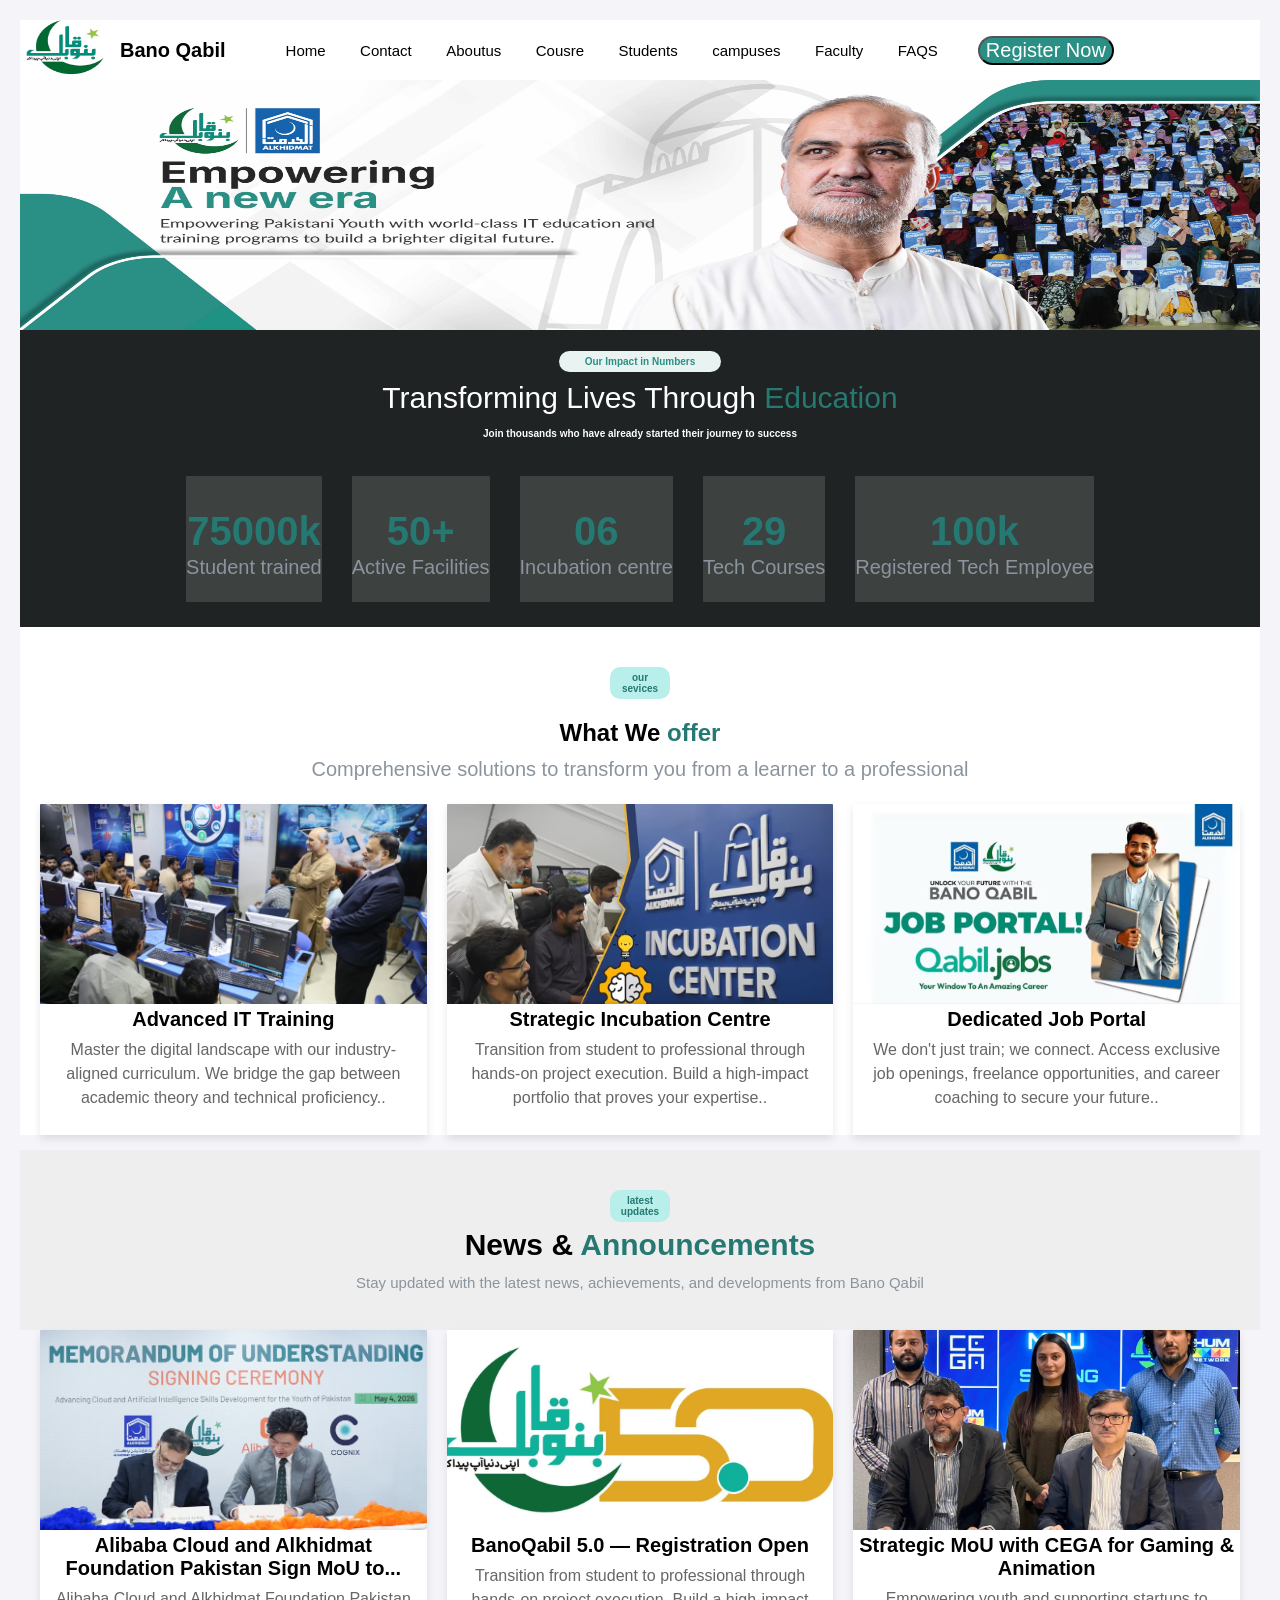
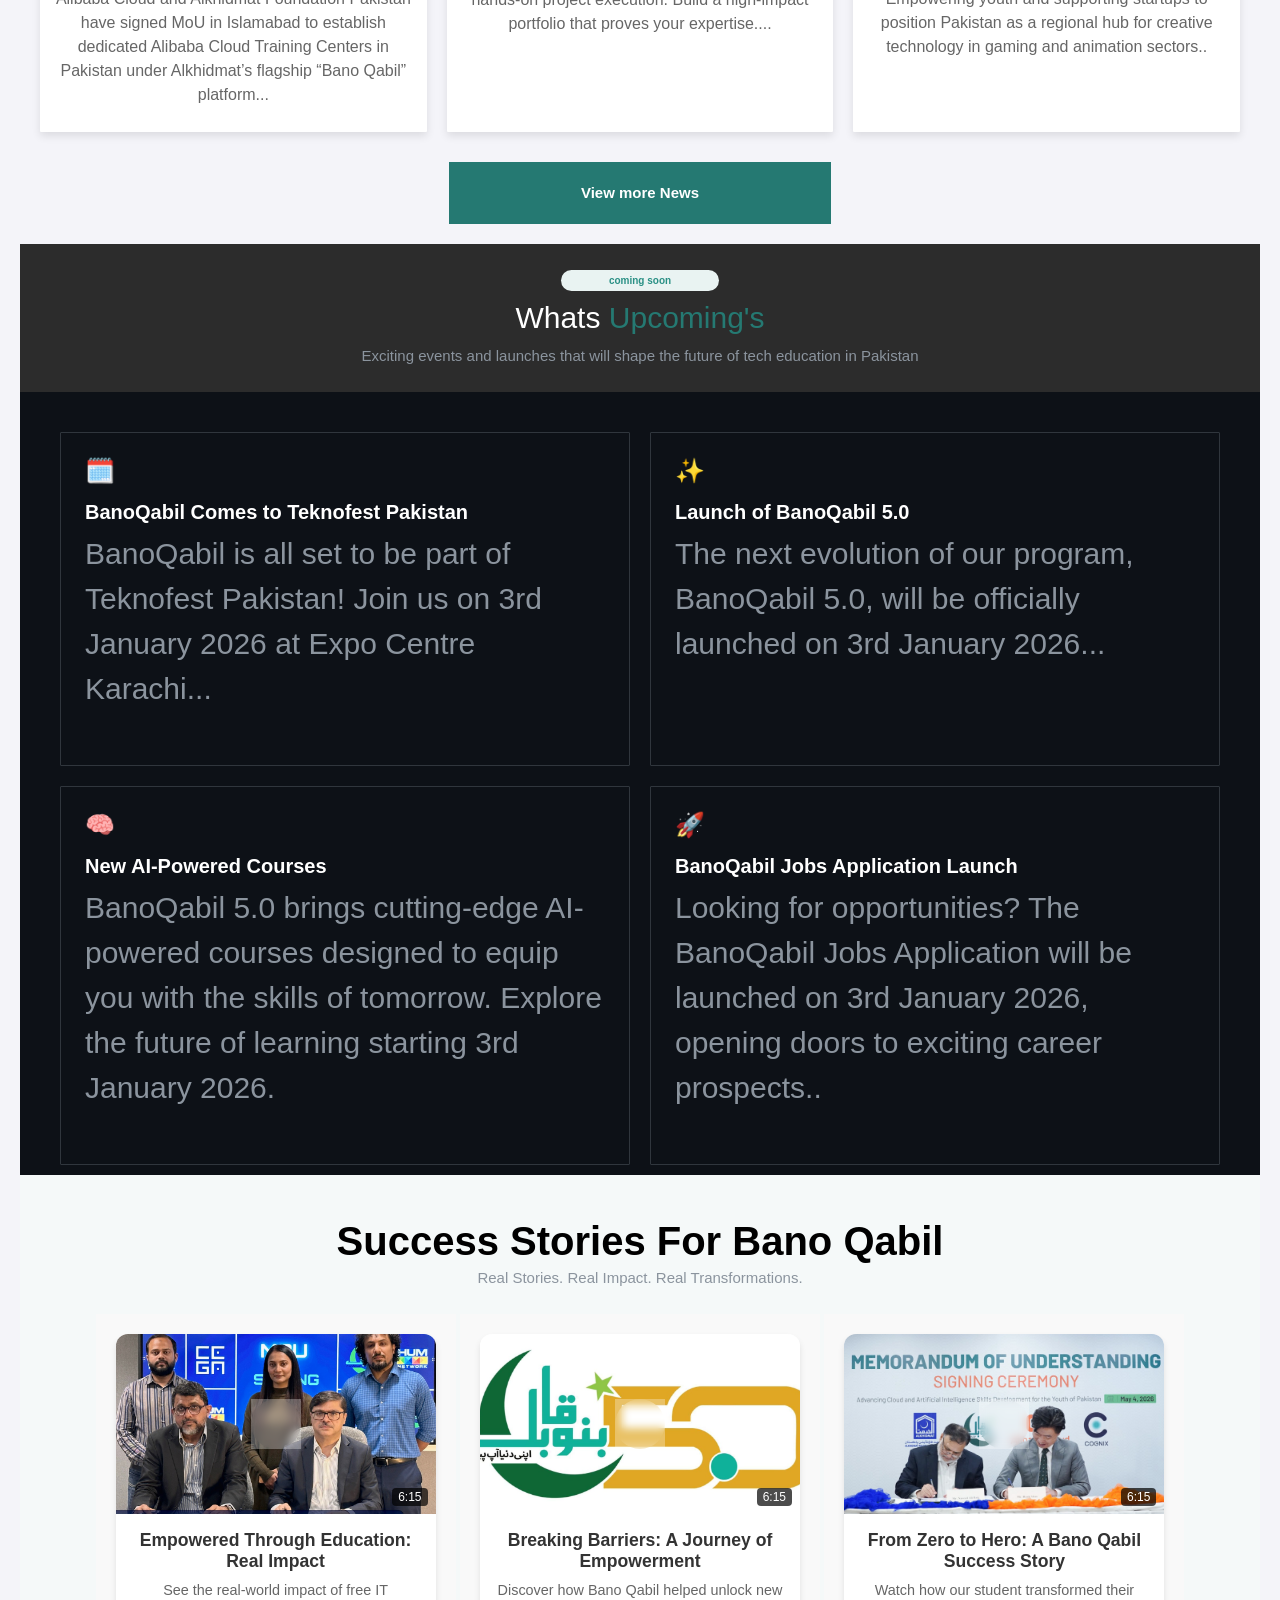
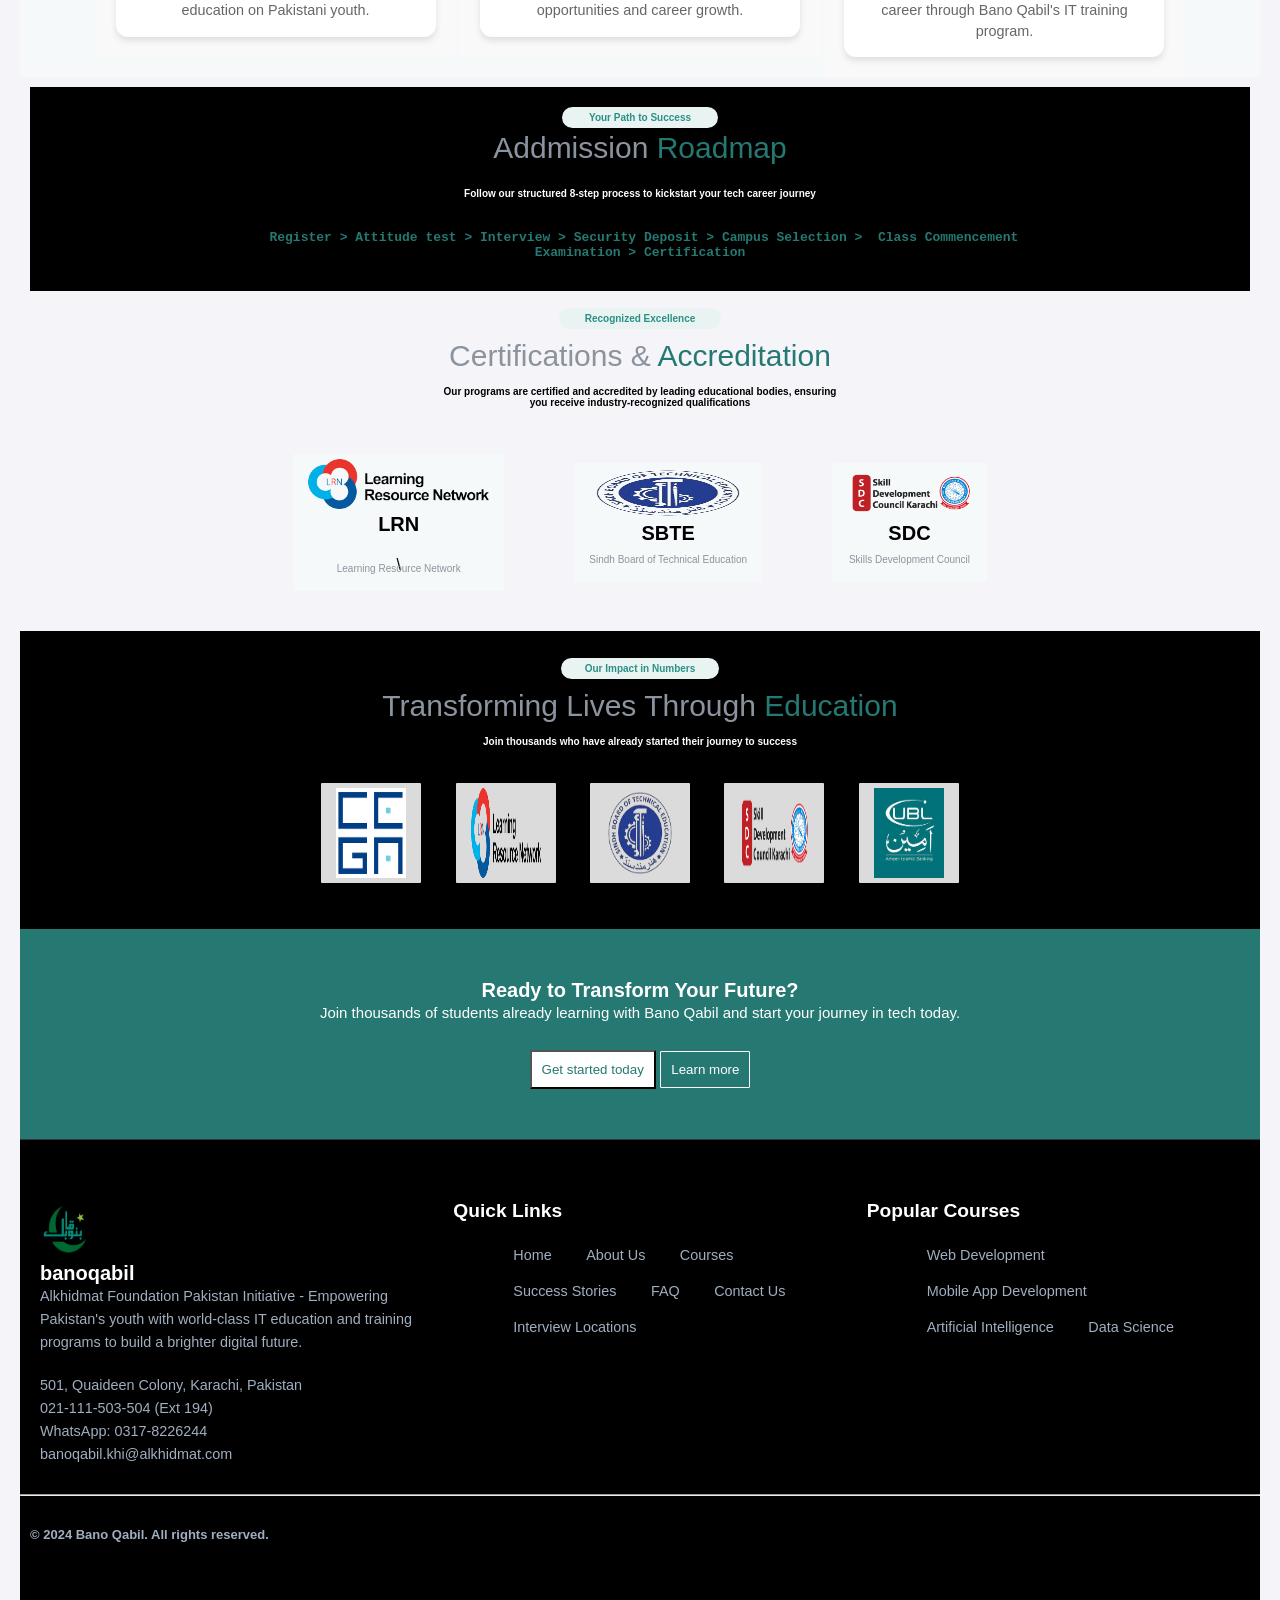
==== commit bcad99d9: "Update index.html" ====
--- a/index.html
+++ b/index.html
@@ -1,9 +1,9 @@
 <!DOCTYPE html>
 <html>
     <title>new project</title>
-    <body>
+        <header>
 <link rel="stylesheet" href="style.css">
-  <header>
+ <body>
     
 <div id="header">
 <div class="logo">
